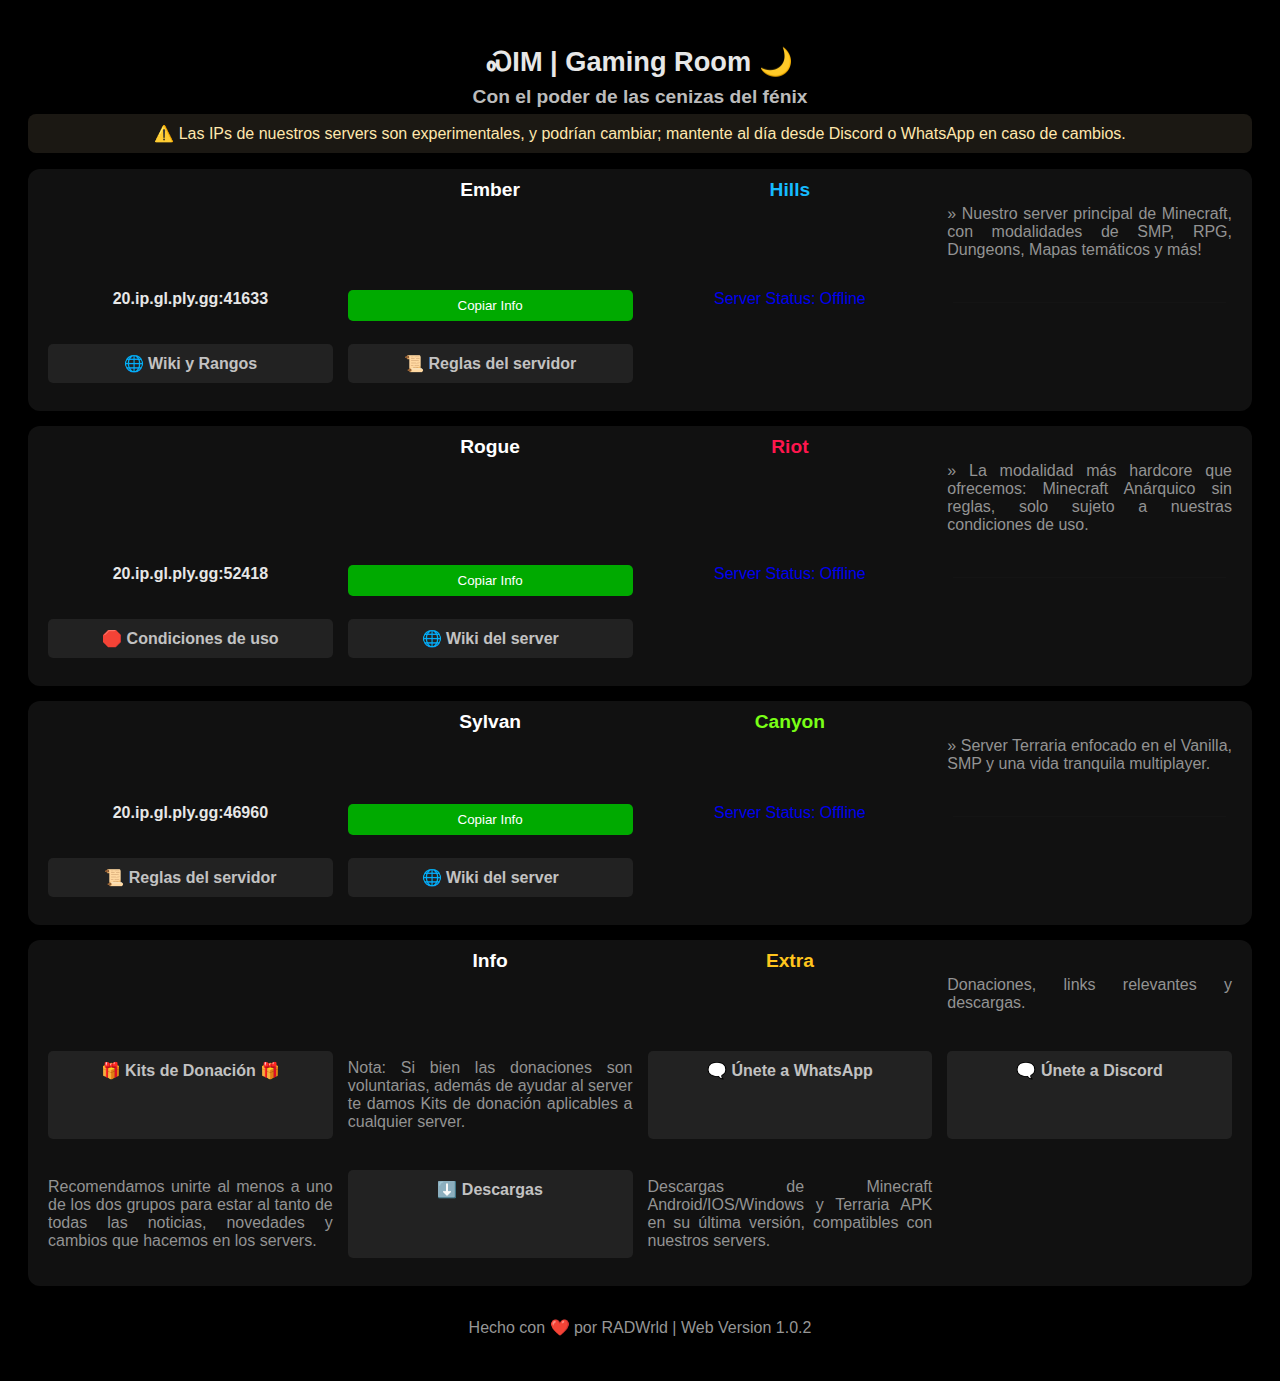
==== index.html @ 9f0320ff "Updated index and status.html" ====
<!DOCTYPE html>
<html lang="es">
<head>
    <meta charset="UTF-8">
    <meta name="viewport" content="width=device-width, initial-scale=1.0">
    <title>ᏍIM | Gaming Room 🌙</title>
    <link rel="stylesheet" href="styles.css"> 
    <meta property="og:image" content="https://i.imgur.com/74UQKi5.jpeg">
    <style>
        body {
            text-align: center; /* Center all text */
        }

        .rules-section {
            text-align: center; /* Center text within the section */
            gap: 15px;
        }

        .rules-heading a {
            color: inherit; /* Inherit the color from the parent h3 */
            text-decoration: none; /* Remove default link underline */
        }

        .players-online {
            color: #969696; /* Color for "Players Online" */
        }
  
        .warning-text {
        color: #FFE7AD;
        }

        .no-underline {
            text-decoration: none;
        }
    </style>
</head>
<body>
    <div class="container">
        <div class="server-title">
            <h1>ᏍIM | Gaming Room 🌙</h1>
            <h2>Con el poder de las cenizas del fénix</h2>
        </div>

        <p class="warning">⚠️ Las IPs de nuestros servers son experimentales, y podrían cambiar; mantente al día desde Discord o WhatsApp en caso de cambios.</p>

        <div class="rules-section">
            <div class="divider"; style="background-color: #111111;"></div>
            <h2 style="color: #FFF">Ember</h2>
            <h2 style="color: #16BBFF">Hills</h2>
            <p class="faq-content">» Nuestro server principal de Minecraft, con modalidades de SMP, RPG, Dungeons, Mapas temáticos y más!</p>
            <span id="serverIpEmberHills"><b>20.ip.gl.ply.gg:41633</b></span>
            <button id="copyButtonEmberHills" class="minecraft-button" onclick="copyToClipboard('serverIpEmberHills')">Copiar Info</button>
            <a href="status.html" id="serverStatusEmberHills" class="no-underline">Cargando...</a>
            <h3 class="rules-heading"><a href="wiki.html">🌐 Wiki y Rangos</a></h3>
            <h3 class="rules-heading"><a href="reglas.html#ember-hills-rules">📜 Reglas del servidor</a></h3>
        </div>

        <div class="rules-section">
            <div class="divider"; style="background-color: #111111;"></div>
            <h2 style="color: #FFF">Rogue</h2>
            <h2 style="color: #FF164D">Riot</h2>
            <p class="faq-content">» La modalidad más hardcore que ofrecemos: Minecraft Anárquico sin reglas, solo sujeto a nuestras condiciones de uso.</p>
            <span id="serverIpRogueRiot"><b>20.ip.gl.ply.gg:52418</b></span>
            <button id="copyButtonRogueRiot" class="minecraft-button" onclick="copyToClipboard('serverIpRogueRiot')">Copiar Info</button>
            <a href="status.html" id="serverStatusRogueRiot" class="no-underline">Loading...</a>
            <h3 class="rules-heading"><a href="reglas.html#rogue-riot-rules">🛑 Condiciones de uso</a></h3>
            <h3 class="rules-heading"><a href="wiki.html">🌐 Wiki del server</a></h3>
        </div>

        <div class="rules-section">
            <div class="divider"; style="background-color: #111111;"></div>
            <h2 style="color: #FFF">Sylvan</h2>
            <h2 style="color: #79FF16">Canyon</h2>
            <p class="faq-content">» Server Terraria enfocado en el Vanilla, SMP y una vida tranquila multiplayer.</p>
            <span id="serverIpSylvanCanyon"><b>20.ip.gl.ply.gg:46960</b></span>
            <button id="copyButtonSylvanCanyon" class="minecraft-button" onclick="copyToClipboard('serverIpSylvanCanyon')">Copiar Info</button>
            <a href="status.html" id="serverStatusSylvanCanyon" class="no-underline">Loading...</a>
            <h3 class="rules-heading"><a href="reglas.html#terraria-rules">📜 Reglas del servidor</a></h3>
            <h3 class="rules-heading"><a href="wiki.html">🌐 Wiki del server</a></h3>
        </div>

        <div class="rules-section">
            <div class="divider"; style="background-color: #111111;"></div>
            <h2 style="color: #FFF">Info</h2>
            <h2 style="color: #FFC51D">Extra</h2>
            <p class="faq-content">Donaciones, links relevantes y descargas.</p>
            <h3 class="rules-heading"><a href="donate.html">🎁 Kits de Donación 🎁</a></h3>
            <p class="faq-content">Nota: Si bien las donaciones son voluntarias, además de ayudar al server te damos Kits de donación aplicables a cualquier server.</p>
            <h3 class="rules-heading"><a href="https://chat.whatsapp.com/ECI7l6U7flEKKRvxKS8FcB">🗨️ Únete a WhatsApp</a></h3>
            <h3 class="rules-heading"><a href="https://discord.com/invite/dGVWGY8Vms">🗨️ Únete a Discord</a></h3>
            <p class="faq-content">Recomendamos unirte al menos a uno de los dos grupos para estar al tanto de todas las noticias, novedades y cambios que hacemos en los servers.</p>
            <h3 class="rules-heading"><a href="downloads.html">⬇️ Descargas</a></h3>
            <p class="faq-content">Descargas de Minecraft Android/IOS/Windows y Terraria APK en su última versión, compatibles con nuestros servers.</p>

        </div>

        <div class="footer">
            <p>Hecho con ❤️ por RADWrld | Web Version 1.0.2</p>
        </div>
    </div>

    <script>
        const servers = [
            { ip: '20.ip.gl.ply.gg', port: 41633, statusElementId: 'serverStatusEmberHills', buttonElementId: 'copyButtonEmberHills', serverIpId: 'serverIpEmberHills' },
            { ip: '20.ip.gl.ply.gg', port: 52418, statusElementId: 'serverStatusRogueRiot', buttonElementId: 'copyButtonRogueRiot', serverIpId: 'serverIpRogueRiot' },
            { ip: '20.ip.gl.ply.gg', port: 41633, statusElementId: 'serverStatusSylvanCanyon', buttonElementId: 'copyButtonSylvanCanyon', serverIpId: 'serverIpSylvanCanyon' },
        ];

        function updateServerStatus({ ip, port, statusElementId, buttonElementId, serverIpId }) {
            fetch(`https://api.mcsrvstat.us/2/${ip}:${port}`)
                .then(response => response.json())
                .then(data => {
                    const statusElement = document.getElementById(statusElementId);
                    const statusButton = document.getElementById(buttonElementId);
                    const serverIp = document.getElementById(serverIpId);
                    if (data.online) {
                        statusElement.innerHTML = `<span class="minecraft-text" style="color: #7BFF81;">Server Status: Online</span><br><span class="players-online">Players Online: ${data.players.online}/${data.players.max}</span>`;
                        statusButton.classList.remove('red');
                        statusButton.classList.add('green');
                    } else {
                        statusElement.innerHTML = `<span class="minecraft-text">Server Status: Offline</span>`;
                        statusButton.classList.remove('green');
                        statusButton.classList.add('red');
                    }
                    statusElement.insertAdjacentHTML('afterend', '<div class="divider"></div>');
                })
                .catch(error => {
                    console.error('Error fetching server status:', error);
                    const statusElement = document.getElementById(statusElementId);
                    statusElement.innerHTML = `<span class="minecraft-text">Server Status: Offline</span>`;
                    const statusButton = document.getElementById(buttonElementId);
                    statusButton.classList.remove('green');
                    statusButton.classList.add('red');
                    statusElement.insertAdjacentHTML('afterend', '<div class="divider"></div>');
                });
        }

        function copyToClipboard(elementId) {
            const copyText = document.getElementById(elementId).innerText;
            navigator.clipboard.writeText(copyText).then(() => {
                alert('Copied to clipboard: ' + copyText);
            });
        }

        servers.forEach(updateServerStatus);
    </script>
</body>
</html>
---- styles.css ----
body {
    background-color: #000;
    color: #E7E7E7;
    font-family: Arial, sans-serif;
    padding: 0;
}

.container {
    padding: 20px;
}

h1, h2 {
    text-align: center;
    font-size: 1.7em;
    }

h2 {
    color: #BBBBBB;
    font-size: 1.2em;
    margin: -10px 0;
}

/* Adjust width for warning */
.warning { 
    background-color: #1B1813; 
    color: #FFE7AD;
    border-radius: 8px;
    padding: 10px; 
    text-align: center;
}

.footer {
    margin-top: 2em;
    color: #FF9B9B9B;
    text-align: center;
}

.link {
    color: #A7C0FF;
    text-decoration: none;
}

.rules-section {
    background-color: #111;
    padding: 20px; 
    margin: 15px 0; 
    border-radius: 12px;
    display: grid;
    grid-template-columns: repeat(auto-fit, minmax(250px, 1fr)); /* Responsive columns */
    gap: 4px;
    }

.rules-heading { 
    background-color: #222;
    padding: 10px;
    border-radius: 5px;
    cursor: pointer;
    color: #C2C2C2;
    font-size: 1em;
}

.rules-section ul {
    list-style-type: none;
    padding-left: 6px; /* Reduced padding */
    grid-column: 1;
    margin: 0;
}

.rules-section li {
    position: relative;
    padding-left: 14px;
    color: #B9B9B9; 
}

.rules-section li:before {
    content: '»';
    position: absolute;
    left: 0;
    color: #B9B9B9;
}

/* Removed unused tags:
    - important
    - hidden
    - minecraft-button:hover
    - server-status-information
    - minecraft-text
    - faq-paragraph
    - server-info-container
*/

.minecraft-button {
    background-color: #00AA00;
    color: white;
    border: none;
    padding: 8px 12px;
    cursor: pointer;
    border-radius: 5px;
}

.server-title {
    display: flex;
    justify-content: center;
    align-items: center;
    text-align: center; 
    flex-direction: column;
}

.divider {
    height: 1px;
    background-color: #141414;
    margin: 12px 6px;
}

.faq-content { 
    color: #939393;
    text-align: justify; 
    align-items: center;
}

.grid-container {
  display: grid;
  grid-template-columns: repeat(2, 1fr);
  gap: 12px;
}

.rounded-image {
  border-radius: 10px;
  width: 100%;
  display: block;
  margin: 0 auto 4px auto;
}

.server-info-container .server-info div {
  font-family: monospace;
}

p {
    color: #969696;
}

h3 {
    margin: 8px 0;
}

li {
    color: #969696;
}

.rules-section li {
    margin: 5px 0;
}

code {
  background-color: #333;
  color: #DBDBDB;
  padding: 0.5px 4px;
  border-radius: 3px;
  font-family: monospace; 
}
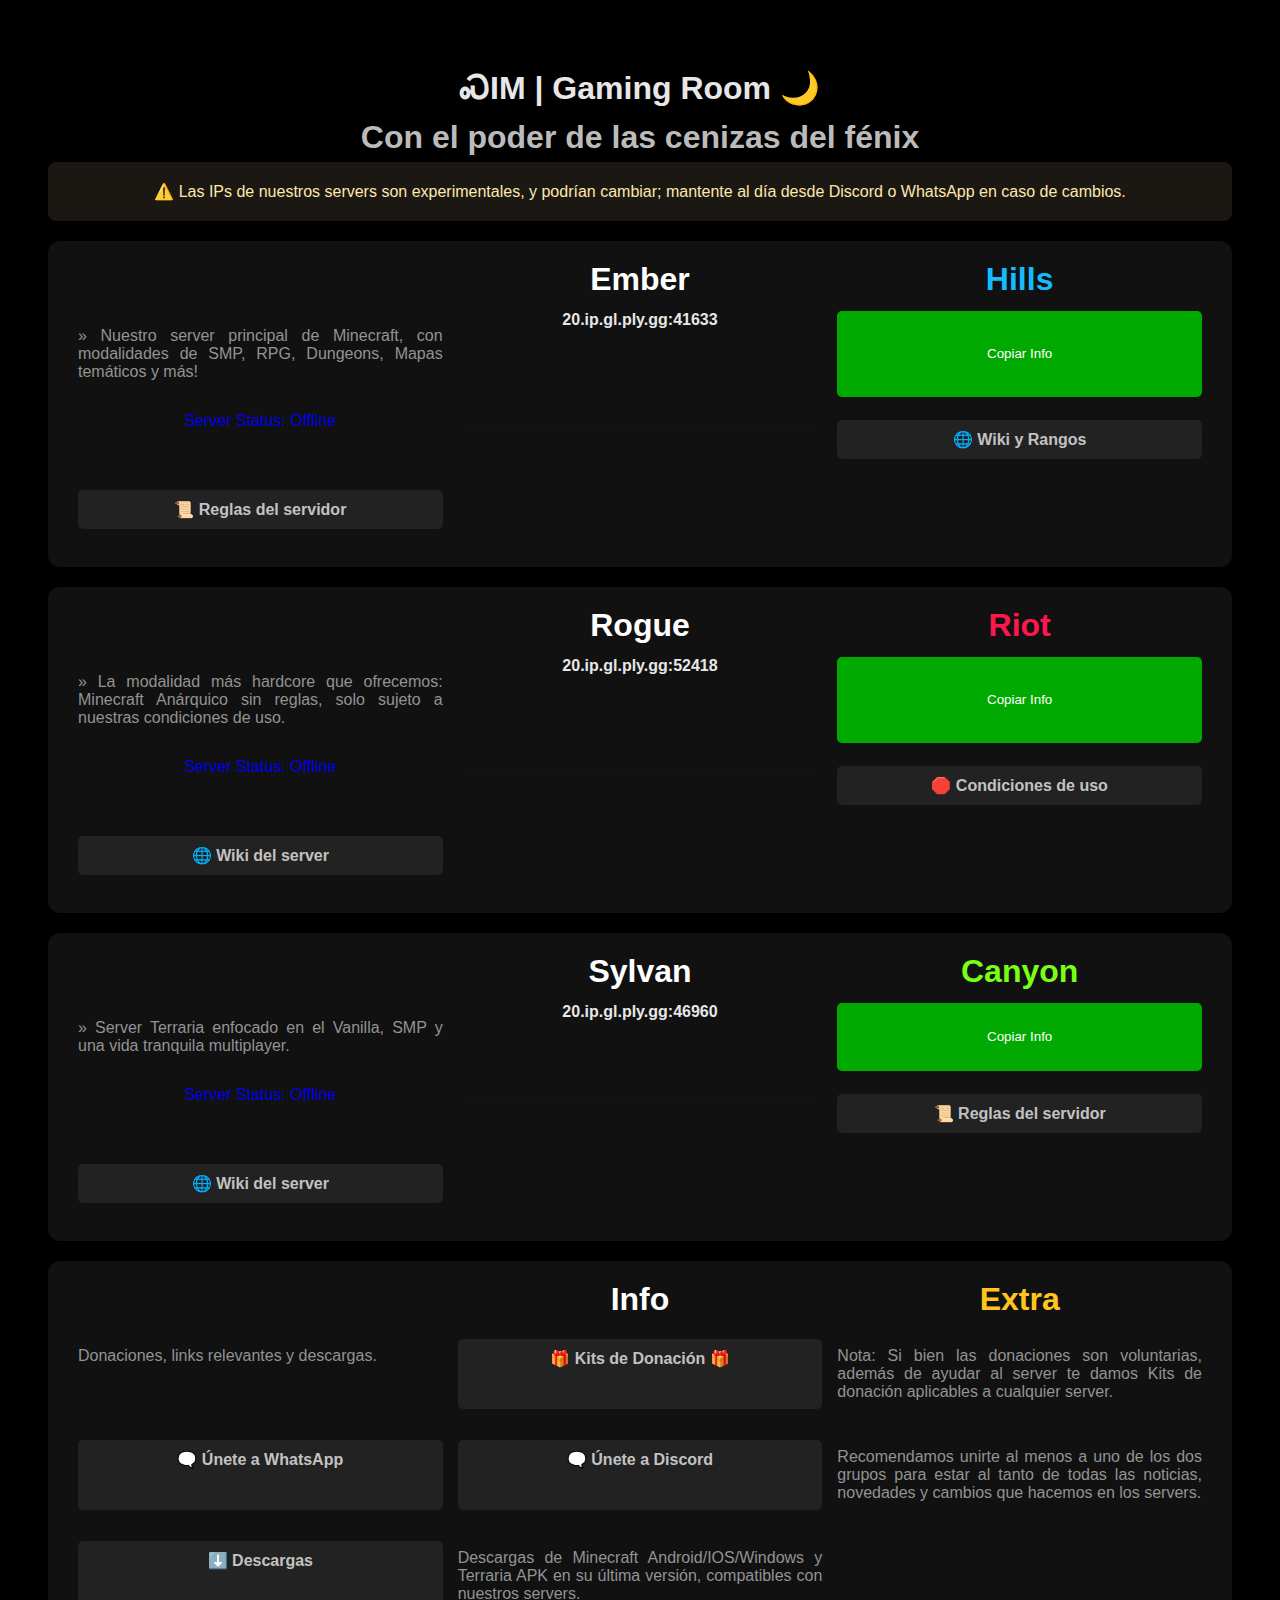
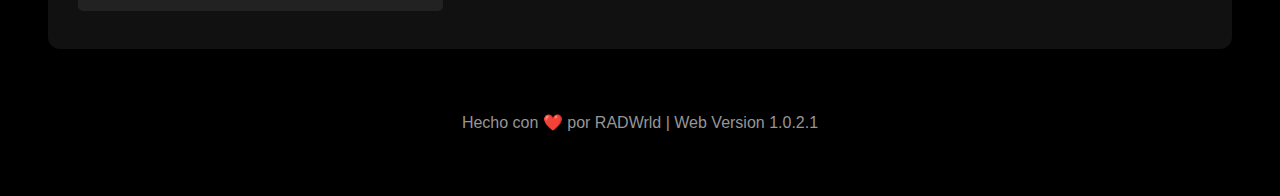
==== commit 1c105e4c: "WebApp layout updated and pages optimized" ====
--- a/index.html
+++ b/index.html
@@ -96,7 +96,7 @@
         </div>
 
         <div class="footer">
-            <p>Hecho con ❤️ por RADWrld | Web Version 1.0.2</p>
+            <p>Hecho con ❤️ por RADWrld | Web Version 1.0.2.1</p>
         </div>
     </div>
 
--- a/styles.css
+++ b/styles.css
@@ -12,7 +12,7 @@
 h1, h2 {
     text-align: center;
     font-size: 1.7em;
-    }
+}
 
 h2 {
     color: #BBBBBB;
@@ -20,7 +20,6 @@
     margin: -10px 0;
 }
 
-/* Adjust width for warning */
 .warning { 
     background-color: #1B1813; 
     color: #FFE7AD;
@@ -48,7 +47,7 @@
     display: grid;
     grid-template-columns: repeat(auto-fit, minmax(250px, 1fr)); /* Responsive columns */
     gap: 4px;
-    }
+}
 
 .rules-heading { 
     background-color: #222;
@@ -61,7 +60,7 @@
 
 .rules-section ul {
     list-style-type: none;
-    padding-left: 6px; /* Reduced padding */
+    padding-left: 6px;
     grid-column: 1;
     margin: 0;
 }
@@ -78,16 +77,6 @@
     left: 0;
     color: #B9B9B9;
 }
-
-/* Removed unused tags:
-    - important
-    - hidden
-    - minecraft-button:hover
-    - server-status-information
-    - minecraft-text
-    - faq-paragraph
-    - server-info-container
-*/
 
 .minecraft-button {
     background-color: #00AA00;
@@ -157,4 +146,30 @@
   padding: 0.5px 4px;
   border-radius: 3px;
   font-family: monospace; 
-}+}
+
+/* Add responsive styles for large displays */
+@media screen and (min-width: 768px) {
+    .container {
+        padding: 40px; /* Increase padding for larger screens */
+    }
+
+    h1, h2 {
+        font-size: 2em; /* Increase font size for larger screens */
+    }
+
+    .rules-section {
+        grid-template-columns: repeat(auto-fit, minmax(300px, 1fr)); /* Wider columns for larger screens */
+        padding: 30px; /* Increase padding */
+        margin: 20px 0;
+        gap: 10px;
+    }
+
+    .warning {
+        padding: 20px; /* Increase padding for warnings */
+    }
+
+    .footer {
+        margin-top: 4em; /* Increase margin for footer */
+    }
+}
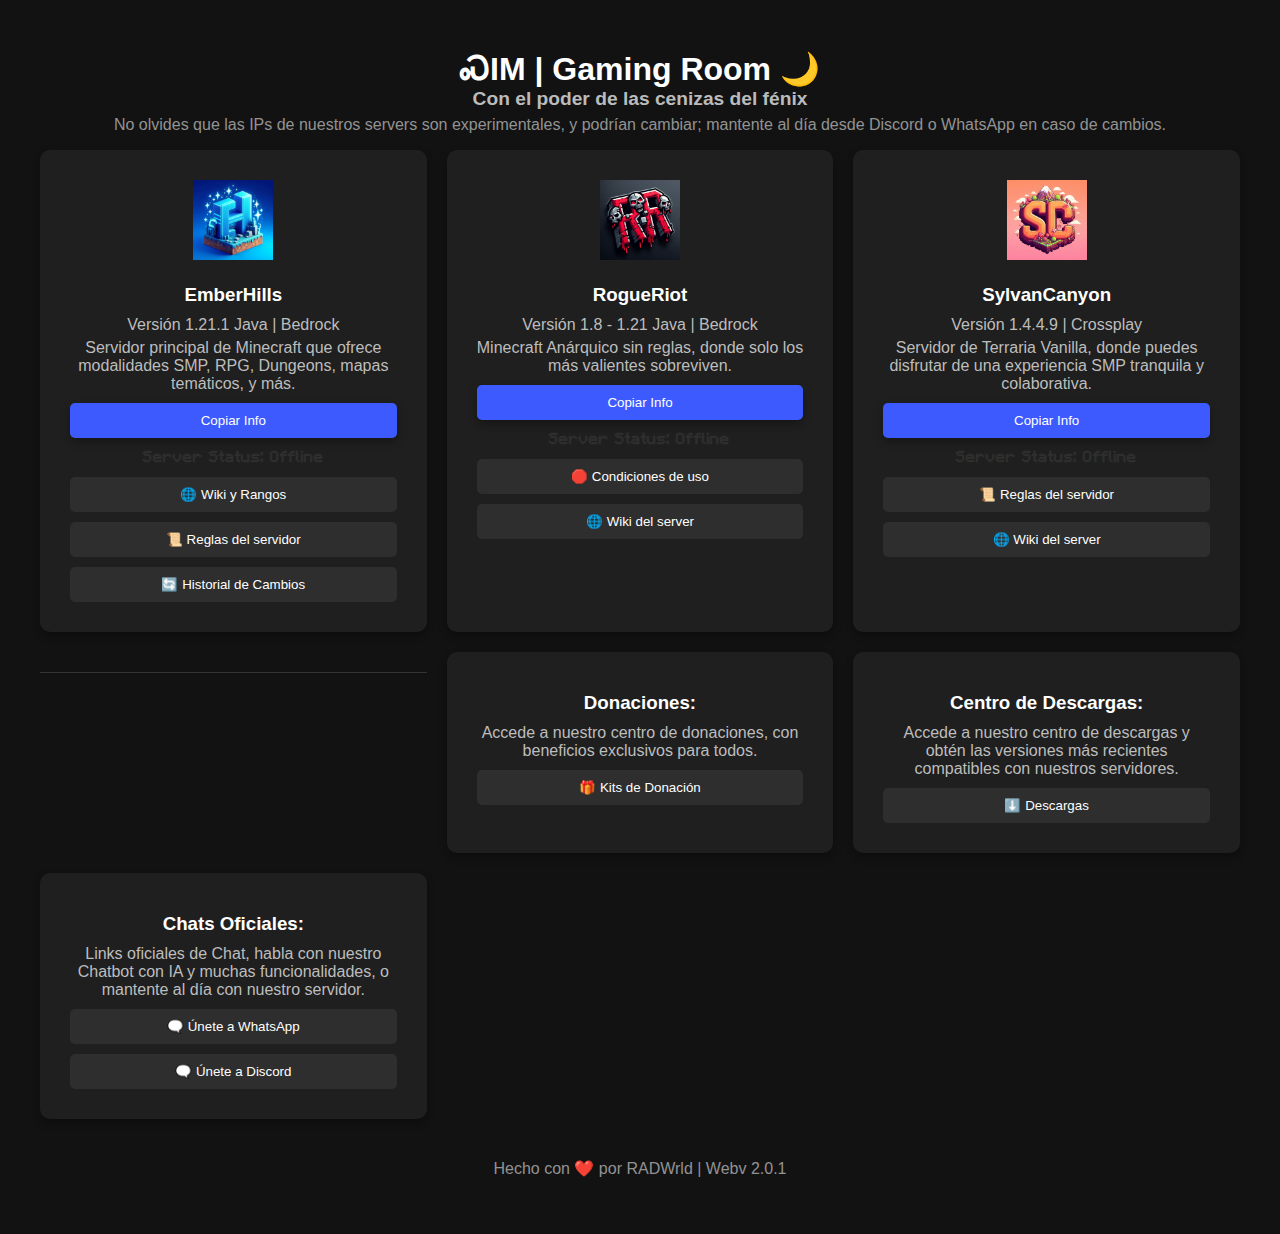
==== commit 4093eb4e: "Update Page style to new design (1)" ====
--- a/index.html
+++ b/index.html
@@ -1,149 +1,89 @@
-
 <!DOCTYPE html>
 <html lang="es">
 <head>
     <meta charset="UTF-8">
     <meta name="viewport" content="width=device-width, initial-scale=1.0">
     <title>ᏍIM | Gaming Room 🌙</title>
-    <link rel="stylesheet" href="styles.css"> 
+    <link rel="stylesheet" href="styles.css">
     <meta property="og:image" content="https://i.imgur.com/74UQKi5.jpeg">
-    <style>
-        body {
-            text-align: center; /* Center all text */
-        }
-
-        .rules-section {
-            text-align: center; /* Center text within the section */
-            gap: 15px;
-        }
-
-        .rules-heading a {
-            color: inherit; /* Inherit the color from the parent h3 */
-            text-decoration: none; /* Remove default link underline */
-        }
-
-        .players-online {
-            color: #969696; /* Color for "Players Online" */
-        }
-  
-        .warning-text {
-        color: #FFE7AD;
-        }
-
-        .no-underline {
-            text-decoration: none;
-        }
-    </style>
 </head>
 <body>
+    
     <div class="container">
         <div class="server-title">
             <h1>ᏍIM | Gaming Room 🌙</h1>
             <h2>Con el poder de las cenizas del fénix</h2>
+            <p class="faq-content">
+                No olvides que las IPs de nuestros servers son experimentales, y podrían cambiar; mantente al día desde Discord o WhatsApp en caso de cambios.
+            </p>
         </div>
 
-        <p class="warning">⚠️ Las IPs de nuestros servers son experimentales, y podrían cambiar; mantente al día desde Discord o WhatsApp en caso de cambios.</p>
+        <div class="download-grid">
+            <div class="download-item">
+                <img src="emberhills_icon.png" alt="EmberHills Icon" class="rounded-image">
+                <h3>EmberHills</h3>
+                <p class="server-version">Versión 1.21.1 Java | Bedrock</p>
+                <p>Servidor principal de Minecraft que ofrece modalidades SMP, RPG, Dungeons, mapas temáticos, y más.</p>
+                <button id="copyButtonEmberHills" class="download-btn copy-btn">Copiar Info</button>
+                <p id="serverIpEmberHills" class="faq-content" style="display: none;">20.ip.gl.ply.gg:41633</p>
+                <a href="status.html" class="status-link" id="serverStatusEmberHills">Server Status: Offline</a>
+                <button class="history-btn base-btn"><a href="wiki.html">🌐 Wiki y Rangos</a></button>
+                <button class="history-btn base-btn"><a href="reglas.html#ember-hills-rules">📜 Reglas del servidor</a></button>
+                <button class="history-btn base-btn"><a href="history_emberhills.html">🔄 Historial de Cambios</a></button>
+            </div>
 
-        <div class="rules-section">
-            <div class="divider"; style="background-color: #111111;"></div>
-            <h2 style="color: #FFF">Ember</h2>
-            <h2 style="color: #16BBFF">Hills</h2>
-            <p class="faq-content">» Nuestro server principal de Minecraft, con modalidades de SMP, RPG, Dungeons, Mapas temáticos y más!</p>
-            <span id="serverIpEmberHills"><b>20.ip.gl.ply.gg:41633</b></span>
-            <button id="copyButtonEmberHills" class="minecraft-button" onclick="copyToClipboard('serverIpEmberHills')">Copiar Info</button>
-            <a href="status.html" id="serverStatusEmberHills" class="no-underline">Cargando...</a>
-            <h3 class="rules-heading"><a href="wiki.html">🌐 Wiki y Rangos</a></h3>
-            <h3 class="rules-heading"><a href="reglas.html#ember-hills-rules">📜 Reglas del servidor</a></h3>
-        </div>
+            <div class="download-item">
+                <img src="rogueriot_icon.png" alt="RogueRiot Icon" class="rounded-image">
+                <h3>RogueRiot</h3>
+                <p class="server-version">Versión 1.8 - 1.21 Java | Bedrock</p>
+                <p>Minecraft Anárquico sin reglas, donde solo los más valientes sobreviven.</p>
+                <button id="copyButtonRogueRiot" class="download-btn copy-btn">Copiar Info</button>
+                <p id="serverIpRogueRiot" class="faq-content" style="display: none;">22.ip.gl.ply.gg:11525</p>
+                <a href="status.html" class="status-link" id="serverStatusRogueRiot">Server Status: Offline</a>
+                <button class="history-btn base-btn"><a href="reglas.html#rogue-riot-rules">🛑 Condiciones de uso</a></button>
+                <button class="history-btn base-btn"><a href="wiki.html">🌐 Wiki del server</a></button>
+            </div>
 
-        <div class="rules-section">
-            <div class="divider"; style="background-color: #111111;"></div>
-            <h2 style="color: #FFF">Rogue</h2>
-            <h2 style="color: #FF164D">Riot</h2>
-            <p class="faq-content">» La modalidad más hardcore que ofrecemos: Minecraft Anárquico sin reglas, solo sujeto a nuestras condiciones de uso.</p>
-            <span id="serverIpRogueRiot"><b>20.ip.gl.ply.gg:52418</b></span>
-            <button id="copyButtonRogueRiot" class="minecraft-button" onclick="copyToClipboard('serverIpRogueRiot')">Copiar Info</button>
-            <a href="status.html" id="serverStatusRogueRiot" class="no-underline">Loading...</a>
-            <h3 class="rules-heading"><a href="reglas.html#rogue-riot-rules">🛑 Condiciones de uso</a></h3>
-            <h3 class="rules-heading"><a href="wiki.html">🌐 Wiki del server</a></h3>
-        </div>
+            <div class="download-item">
+                <img src="sylvancanyon_icon.png" alt="SylvanCanyon Icon" class="rounded-image">
+                <h3>SylvanCanyon</h3>
+                <p class="server-version">Versión 1.4.4.9 | Crossplay </p>
+                <p>Servidor de Terraria Vanilla, donde puedes disfrutar de una experiencia SMP tranquila y colaborativa.</p>
+                <button id="copyButtonSylvanCanyon" class="download-btn copy-btn">Copiar Info</button>
+                <p id="serverIpSylvanCanyon" class="faq-content" style="display: none;">20.ip.gl.ply.gg:41633</p>
+                <a href="status.html" class="status-link" id="serverStatusSylvanCanyon">Server Status: Offline</a>
+                <button class="history-btn base-btn"><a href="reglas.html#terraria-rules">📜 Reglas del servidor</a></button>
+                <button class="history-btn base-btn"><a href="wiki.html">🌐 Wiki del server</a></button>
+            </div>
+            
+            <div class="divider"></div>
 
-        <div class="rules-section">
-            <div class="divider"; style="background-color: #111111;"></div>
-            <h2 style="color: #FFF">Sylvan</h2>
-            <h2 style="color: #79FF16">Canyon</h2>
-            <p class="faq-content">» Server Terraria enfocado en el Vanilla, SMP y una vida tranquila multiplayer.</p>
-            <span id="serverIpSylvanCanyon"><b>20.ip.gl.ply.gg:46960</b></span>
-            <button id="copyButtonSylvanCanyon" class="minecraft-button" onclick="copyToClipboard('serverIpSylvanCanyon')">Copiar Info</button>
-            <a href="status.html" id="serverStatusSylvanCanyon" class="no-underline">Loading...</a>
-            <h3 class="rules-heading"><a href="reglas.html#terraria-rules">📜 Reglas del servidor</a></h3>
-            <h3 class="rules-heading"><a href="wiki.html">🌐 Wiki del server</a></h3>
-        </div>
+            <div class="download-item">
+                <h3>Donaciones:</h3>
+                <p>Accede a nuestro centro de donaciones, con beneficios exclusivos para todos.</p>
+                <button class="history-btn base-btn"><a href="donate.html">🎁 Kits de Donación</a></button>
+            </div>
+            
+            <div class="download-item">
+                <h3>Centro de Descargas:</h3>
+                <p>Accede a nuestro centro de descargas y obtén las versiones más recientes compatibles con nuestros servidores.</p>
+                <button class="history-btn base-btn"><a href="downloads.html">⬇️ Descargas</a></button>
+            </div>
 
-        <div class="rules-section">
-            <div class="divider"; style="background-color: #111111;"></div>
-            <h2 style="color: #FFF">Info</h2>
-            <h2 style="color: #FFC51D">Extra</h2>
-            <p class="faq-content">Donaciones, links relevantes y descargas.</p>
-            <h3 class="rules-heading"><a href="donate.html">🎁 Kits de Donación 🎁</a></h3>
-            <p class="faq-content">Nota: Si bien las donaciones son voluntarias, además de ayudar al server te damos Kits de donación aplicables a cualquier server.</p>
-            <h3 class="rules-heading"><a href="https://chat.whatsapp.com/ECI7l6U7flEKKRvxKS8FcB">🗨️ Únete a WhatsApp</a></h3>
-            <h3 class="rules-heading"><a href="https://discord.com/invite/dGVWGY8Vms">🗨️ Únete a Discord</a></h3>
-            <p class="faq-content">Recomendamos unirte al menos a uno de los dos grupos para estar al tanto de todas las noticias, novedades y cambios que hacemos en los servers.</p>
-            <h3 class="rules-heading"><a href="downloads.html">⬇️ Descargas</a></h3>
-            <p class="faq-content">Descargas de Minecraft Android/IOS/Windows y Terraria APK en su última versión, compatibles con nuestros servers.</p>
-
+            <div class="download-item">            
+                <h3>Chats Oficiales:</h3>
+                <p>Links oficiales de Chat, habla con nuestro Chatbot con IA y muchas funcionalidades, o mantente al día con nuestro servidor.</p>
+                <button class="history-btn base-btn"><a href="https://chat.whatsapp.com/ECI7l6U7flEKKRvxKS8FcB">🗨️ Únete a WhatsApp</a></button>
+                <button class="history-btn base-btn"><a href="https://discord.com/invite/dGVWGY8Vms">🗨️ Únete a Discord</a></button>
+            </div>
         </div>
 
         <div class="footer">
-            <p>Hecho con ❤️ por RADWrld | Web Version 1.0.2.1</p>
+            <p>Hecho con ❤️ por RADWrld | Webv 2.0.1</p>
         </div>
     </div>
 
-    <script>
-        const servers = [
-            { ip: '20.ip.gl.ply.gg', port: 41633, statusElementId: 'serverStatusEmberHills', buttonElementId: 'copyButtonEmberHills', serverIpId: 'serverIpEmberHills' },
-            { ip: '20.ip.gl.ply.gg', port: 52418, statusElementId: 'serverStatusRogueRiot', buttonElementId: 'copyButtonRogueRiot', serverIpId: 'serverIpRogueRiot' },
-            { ip: '20.ip.gl.ply.gg', port: 41633, statusElementId: 'serverStatusSylvanCanyon', buttonElementId: 'copyButtonSylvanCanyon', serverIpId: 'serverIpSylvanCanyon' },
-        ];
-
-        function updateServerStatus({ ip, port, statusElementId, buttonElementId, serverIpId }) {
-            fetch(`https://api.mcsrvstat.us/2/${ip}:${port}`)
-                .then(response => response.json())
-                .then(data => {
-                    const statusElement = document.getElementById(statusElementId);
-                    const statusButton = document.getElementById(buttonElementId);
-                    const serverIp = document.getElementById(serverIpId);
-                    if (data.online) {
-                        statusElement.innerHTML = `<span class="minecraft-text" style="color: #7BFF81;">Server Status: Online</span><br><span class="players-online">Players Online: ${data.players.online}/${data.players.max}</span>`;
-                        statusButton.classList.remove('red');
-                        statusButton.classList.add('green');
-                    } else {
-                        statusElement.innerHTML = `<span class="minecraft-text">Server Status: Offline</span>`;
-                        statusButton.classList.remove('green');
-                        statusButton.classList.add('red');
-                    }
-                    statusElement.insertAdjacentHTML('afterend', '<div class="divider"></div>');
-                })
-                .catch(error => {
-                    console.error('Error fetching server status:', error);
-                    const statusElement = document.getElementById(statusElementId);
-                    statusElement.innerHTML = `<span class="minecraft-text">Server Status: Offline</span>`;
-                    const statusButton = document.getElementById(buttonElementId);
-                    statusButton.classList.remove('green');
-                    statusButton.classList.add('red');
-                    statusElement.insertAdjacentHTML('afterend', '<div class="divider"></div>');
-                });
-        }
-
-        function copyToClipboard(elementId) {
-            const copyText = document.getElementById(elementId).innerText;
-            navigator.clipboard.writeText(copyText).then(() => {
-                alert('Copied to clipboard: ' + copyText);
-            });
-        }
-
-        servers.forEach(updateServerStatus);
-    </script>
+<script src="status.js"></script> 
+  
 </body>
-</html>+</html>
--- a/styles.css
+++ b/styles.css
@@ -1,25 +1,146 @@
+/* Body Styles */
 body {
-    background-color: #000;
-    color: #E7E7E7;
     font-family: Arial, sans-serif;
+    background-color: #121212;
+    color: #FFFFFF;
+    margin: 0;
+    text-align: justify;
     padding: 0;
 }
 
+@font-face {
+    font-family: 'Minecraft';
+    src: url('./minecraft-font.otf') format('opentype');
+    font-weight: normal;
+    font-style: normal;
+}
+
+.minecraft-text {
+    font-family: 'Minecraft', sans-serif; /* Fallback to sans-serif if the font fails to load */
+}
+
+a {
+    color: inherit; /* Remove blue color from links */
+    text-decoration: none; /* Remove underline from links */
+}
+
+/* General Container (.container) */
 .container {
+    max-width: 1200px;
+    margin: 0 auto;
     padding: 20px;
 }
 
-h1, h2 {
-    text-align: center;
+@media screen and (min-width: 768px) {
+    .container {
+        padding: 40px; /* Increase padding for larger screens */
+    }
+}
+
+/* Server Title (.server-title) */
+.server-title {
+    display: flex;
+    justify-content: center;
+    align-items: center;
+    text-align: center;
+    flex-direction: column;
+}
+
+.server-title h1, .server-title h2 {
+    text-align: center;
+    margin: 10px 0;
     font-size: 1.7em;
 }
 
-h2 {
+@media screen and (min-width: 768px) {
+    .server-title h1, .server-title h2 {
+        font-size: 2em; /* Increase font size for larger screens */
+    }
+}
+
+.server-title h2 {
     color: #BBBBBB;
     font-size: 1.2em;
     margin: -10px 0;
 }
 
+/* Introduction Section (.introduction) */
+.introduction p {
+    color: #939393;
+    text-align: center;
+    margin: 20px 0;
+}
+
+/* Divider (.divider) */
+.divider {
+    height: 1px;
+    background-color: #333;
+    margin: 20px 0;
+}
+
+/* Rules Section (.rules-section) */
+.rules-section {
+    background-color: #1F1F1F;
+    padding: 30px;
+    margin: 15px 0;
+    border-radius: 12px;
+    display: grid;
+    grid-template-columns: repeat(auto-fit, minmax(250px, 1fr));
+
+    
+}
+
+@media screen and (min-width: 768px) {
+    .rules-section {
+        grid-template-columns: repeat(auto-fit, minmax(300px, 1fr));
+        padding: 30px; /* Increase padding */
+        margin: 20px 0;
+        gap: 10px;
+    }
+}
+
+.rules-heading { 
+    background-color: #323232;
+    padding: 10px;
+    border-radius: 5px;
+    cursor: pointer;
+    color: #C2C2C2;
+    font-size: 1em;
+    margin-bottom: 15px; /* Add bottom padding */
+}
+
+/* Server Sections (.server-section) */
+h3 {
+    margin: 8px 0;
+}
+
+/* Lists (Unordered and Ordered) */
+ul, ol {
+    padding-left: 6px;
+    margin: 0;
+}
+
+li {
+    color: #969696;
+}
+
+.rules-section li {
+    margin: 5px 0;
+}
+
+/* Links (.link) */
+.link {
+    color: #A7C0FF;
+    text-decoration: none;
+}
+
+/* Specific Rank Sections (.rank-section) */
+.rank-section .price {
+    color: #AFFFAD;
+    font-weight: bold;
+}
+
+/* Warning Box (.warning) */
 .warning { 
     background-color: #1B1813; 
     color: #FFE7AD;
@@ -28,148 +149,178 @@
     text-align: center;
 }
 
-.footer {
-    margin-top: 2em;
-    color: #FF9B9B9B;
-    text-align: center;
-}
-
-.link {
-    color: #A7C0FF;
-    text-decoration: none;
-}
-
-.rules-section {
-    background-color: #111;
-    padding: 20px; 
-    margin: 15px 0; 
-    border-radius: 12px;
-    display: grid;
-    grid-template-columns: repeat(auto-fit, minmax(250px, 1fr)); /* Responsive columns */
-    gap: 4px;
-}
-
-.rules-heading { 
-    background-color: #222;
-    padding: 10px;
-    border-radius: 5px;
-    cursor: pointer;
-    color: #C2C2C2;
-    font-size: 1em;
-}
-
-.rules-section ul {
-    list-style-type: none;
-    padding-left: 6px;
-    grid-column: 1;
-    margin: 0;
-}
-
-.rules-section li {
-    position: relative;
-    padding-left: 14px;
-    color: #B9B9B9; 
-}
-
-.rules-section li:before {
-    content: '»';
-    position: absolute;
-    left: 0;
-    color: #B9B9B9;
-}
-
-.minecraft-button {
-    background-color: #00AA00;
-    color: white;
-    border: none;
-    padding: 8px 12px;
-    cursor: pointer;
-    border-radius: 5px;
-}
-
-.server-title {
-    display: flex;
-    justify-content: center;
-    align-items: center;
-    text-align: center; 
-    flex-direction: column;
-}
-
-.divider {
-    height: 1px;
-    background-color: #141414;
-    margin: 12px 6px;
-}
-
-.faq-content { 
-    color: #939393;
-    text-align: justify; 
-    align-items: center;
-}
-
-.grid-container {
-  display: grid;
-  grid-template-columns: repeat(2, 1fr);
-  gap: 12px;
-}
-
-.rounded-image {
-  border-radius: 10px;
-  width: 100%;
-  display: block;
-  margin: 0 auto 4px auto;
-}
-
-.server-info-container .server-info div {
-  font-family: monospace;
-}
-
-p {
-    color: #969696;
-}
-
-h3 {
-    margin: 8px 0;
-}
-
-li {
-    color: #969696;
-}
-
-.rules-section li {
-    margin: 5px 0;
-}
-
-code {
-  background-color: #333;
-  color: #DBDBDB;
-  padding: 0.5px 4px;
-  border-radius: 3px;
-  font-family: monospace; 
-}
-
-/* Add responsive styles for large displays */
 @media screen and (min-width: 768px) {
-    .container {
-        padding: 40px; /* Increase padding for larger screens */
-    }
-
-    h1, h2 {
-        font-size: 2em; /* Increase font size for larger screens */
-    }
-
-    .rules-section {
-        grid-template-columns: repeat(auto-fit, minmax(300px, 1fr)); /* Wider columns for larger screens */
-        padding: 30px; /* Increase padding */
-        margin: 20px 0;
-        gap: 10px;
-    }
-
     .warning {
         padding: 20px; /* Increase padding for warnings */
     }
-
-    .footer {
-        margin-top: 4em; /* Increase margin for footer */
-    }
-}
+}
+
+/* Download Grid (.download-grid) */
+.download-grid {
+    display: grid;
+    grid-template-columns: repeat(auto-fill, minmax(300px, 1fr));
+    gap: 20px;
+}
+
+@media (min-width: 1024px) {
+    .download-grid {
+        grid-template-columns: repeat(3, 1fr);
+    }
+}
+
+/* Download Item (.download-item) */
+.download-item {
+    background-color: #1F1F1F;
+    padding: 20px;
+    border-radius: 10px;
+    text-align: center;
+    box-shadow: 0 4px 8px rgba(0, 0, 0, 0.3);
+}
+
+@media (min-width: 768px) {
+    .download-item {
+        padding: 30px;
+    }
+}
+
+.download-item img {
+    width: 80px;
+    height: 80px;
+    margin-bottom: 10px;
+}
+
+.download-item h3 {
+    margin: 10px 0;
+}
+
+.download-item p {
+    margin: 5px 0;
+    color: #BDBDBD;
+    text-align: center; /* Center version text */
+}
+
+/* Download Button (.download-btn) and History Button (.history-btn) */
+.download-btn {
+    display: block;
+    width: 100%;
+    padding: 10px;
+    margin-top: 10px;
+    margin-bottom: 10px;
+    border: none;
+    border-radius: 5px;
+    background-color: #3D5AFE; /* Updated color */
+    color: #fff;
+    cursor: pointer;
+    transition: background-color 0.3s ease, box-shadow 0.3s ease;
+    box-shadow: 0 4px 8px rgba(0, 0, 0, 0.3); /* Add shadow for 3D effect */
+}
+
+.download-btn:hover {
+    background-color: #2A43B7; /* Darker shade for hover effect */
+    box-shadow: 0 6px 12px rgba(0, 0, 0, 0.3); /* Increase shadow on hover */
+}
+
+.history-btn {
+    display: block;
+    width: 100%;
+    padding: 10px;
+    margin-top: 10px;
+    border: none;
+    border-radius: 5px;
+    background-color: #2E2E2E;
+    color: #fff;
+    cursor: pointer;
+    transition: background-color 0.3s ease;
+}
+
+
+.download-btn a, .history-btn a {
+    color: #fff; /* Keep button text white */
+    text-decoration: none; /* Remove underlines from links */
+}
+
+/* Status Link (.status-link) */
+.status-link {
+    color: #2E2E2E; /* Same color as buttons */
+    text-decoration: none; /* Remove underlines from links */
+}
+
+.status-link:hover {
+    text-decoration: none; /* Ensure no underline on hover */
+}
+
+/* Footer (.footer) */
+.footer {
+    margin-top: 40px;
+    color: #929292;
+    text-align: center;
+}
+
+.footer p {
+    text-align: center;
+}
+
+.footer a {
+    color: #3D5AFE;
+    text-decoration: none;
+}
+
+.footer a:hover {
+    text-decoration: underline;
+}
+
+/* Inline Styles (e.g., span) */
+span {
+    font-weight: bold; /* Ensure boldness where needed */
+    /* Add specific inline font color or other styles as necessary */
+}
+
+/* Additional styling for elements like <code> or other inline elements */
+code {
+    background-color: #333;
+    color: #DBDBDB;
+    padding: 0.5px 4px;
+    border-radius: 3px;
+    font-family: monospace; 
+}
+
+/* Grid Container (.grid-container) */
+.grid-container {
+    display: grid;
+    grid-template-columns: repeat(2, 1fr);
+    gap: 12px;
+}
+
+/* Grid Item (.grid-item) */
+.grid-item img {
+    width: 100%;
+    height: auto;
+    object-fit: cover;
+    border-radius: 10px;
+}
+
+.grid-item-large {
+    grid-column: span 2;
+    display: flex;
+    flex-direction: column;
+    align-items: center;
+}
+
+.grid-item-large img {
+    width: 100%;
+    height: auto;
+    object-fit: cover;
+    border-radius: 10px;
+    aspect-ratio: 64/35; /* Preserve the original aspect ratio */
+}
+
+/* Center grid item subtitles */
+.grid-item h3 {
+    text-align: center;
+}
+
+.faq-content {
+    color: #939393;
+    text-align: justify;
+    align-items: center;
+}
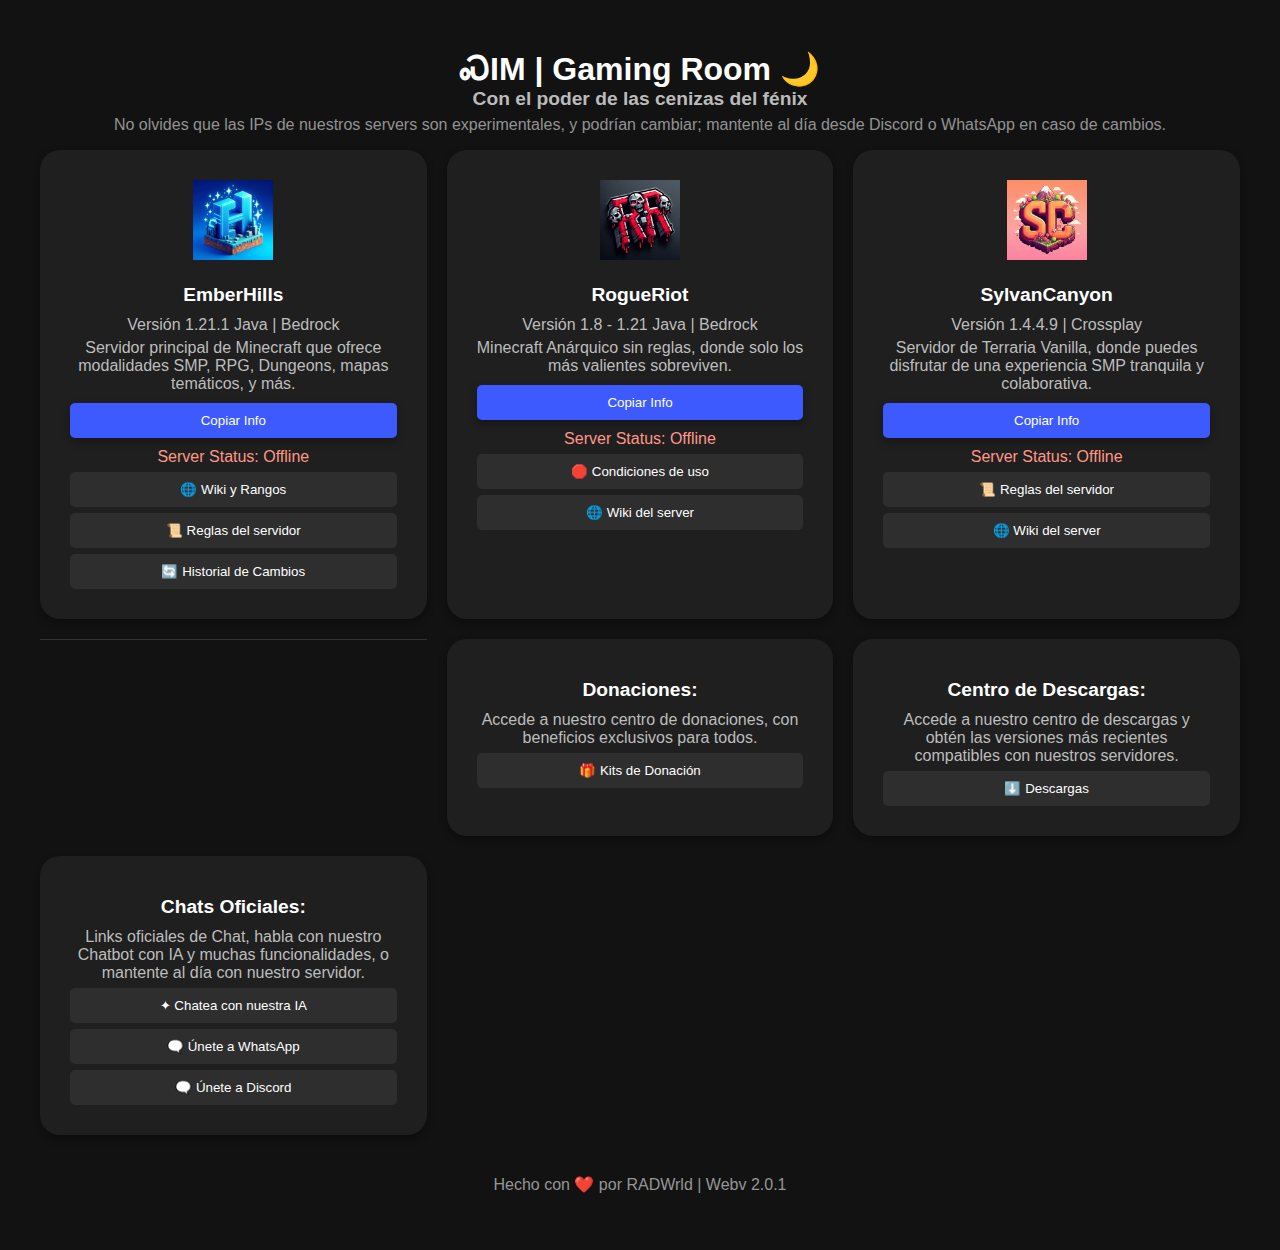
==== commit 3d2d9b0d: "Updated pages to better handle css styles" ====
--- a/index.html
+++ b/index.html
@@ -8,7 +8,6 @@
     <meta property="og:image" content="https://i.imgur.com/74UQKi5.jpeg">
 </head>
 <body>
-    
     <div class="container">
         <div class="server-title">
             <h1>ᏍIM | Gaming Room 🌙</h1>
@@ -19,6 +18,7 @@
         </div>
 
         <div class="download-grid">
+            <!-- EmberHills -->
             <div class="download-item">
                 <img src="emberhills_icon.png" alt="EmberHills Icon" class="rounded-image">
                 <h3>EmberHills</h3>
@@ -32,6 +32,7 @@
                 <button class="history-btn base-btn"><a href="history_emberhills.html">🔄 Historial de Cambios</a></button>
             </div>
 
+            <!-- RogueRiot -->
             <div class="download-item">
                 <img src="rogueriot_icon.png" alt="RogueRiot Icon" class="rounded-image">
                 <h3>RogueRiot</h3>
@@ -44,6 +45,7 @@
                 <button class="history-btn base-btn"><a href="wiki.html">🌐 Wiki del server</a></button>
             </div>
 
+            <!-- SylvanCanyon -->
             <div class="download-item">
                 <img src="sylvancanyon_icon.png" alt="SylvanCanyon Icon" class="rounded-image">
                 <h3>SylvanCanyon</h3>
@@ -55,7 +57,8 @@
                 <button class="history-btn base-btn"><a href="reglas.html#terraria-rules">📜 Reglas del servidor</a></button>
                 <button class="history-btn base-btn"><a href="wiki.html">🌐 Wiki del server</a></button>
             </div>
-            
+
+            <!-- Other Sections -->
             <div class="divider"></div>
 
             <div class="download-item">
@@ -63,16 +66,17 @@
                 <p>Accede a nuestro centro de donaciones, con beneficios exclusivos para todos.</p>
                 <button class="history-btn base-btn"><a href="donate.html">🎁 Kits de Donación</a></button>
             </div>
-            
+
             <div class="download-item">
                 <h3>Centro de Descargas:</h3>
                 <p>Accede a nuestro centro de descargas y obtén las versiones más recientes compatibles con nuestros servidores.</p>
                 <button class="history-btn base-btn"><a href="downloads.html">⬇️ Descargas</a></button>
             </div>
 
-            <div class="download-item">            
+            <div class="download-item">
                 <h3>Chats Oficiales:</h3>
                 <p>Links oficiales de Chat, habla con nuestro Chatbot con IA y muchas funcionalidades, o mantente al día con nuestro servidor.</p>
+                <button class="history-btn base-btn"><a href="https://wa.me/5213421037201">✦ Chatea con nuestra IA</a></button>
                 <button class="history-btn base-btn"><a href="https://chat.whatsapp.com/ECI7l6U7flEKKRvxKS8FcB">🗨️ Únete a WhatsApp</a></button>
                 <button class="history-btn base-btn"><a href="https://discord.com/invite/dGVWGY8Vms">🗨️ Únete a Discord</a></button>
             </div>
@@ -83,7 +87,6 @@
         </div>
     </div>
 
-<script src="status.js"></script> 
-  
+    <script src="status.js"></script> 
 </body>
 </html>
--- a/styles.css
+++ b/styles.css
@@ -37,6 +37,22 @@
     }
 }
 
+/* General Heading Styles */
+h1 {
+    font-size: 2em;
+    margin: 10px 0;
+}
+
+h2 {
+    font-size: 1.5em;
+    margin: 8px 0;
+}
+
+h3 {
+    font-size: 1.2em;
+    margin: 8px 0;
+}
+
 /* Server Title (.server-title) */
 .server-title {
     display: flex;
@@ -64,6 +80,10 @@
     margin: -10px 0;
 }
 
+p {
+    color: #969696;
+}
+
 /* Introduction Section (.introduction) */
 .introduction p {
     color: #939393;
@@ -75,19 +95,18 @@
 .divider {
     height: 1px;
     background-color: #333;
-    margin: 20px 0;
+    margin-top: 10px 0;
+    margin-bottom: 10px 0;
 }
 
 /* Rules Section (.rules-section) */
 .rules-section {
     background-color: #1F1F1F;
     padding: 30px;
-    margin: 15px 0;
-    border-radius: 12px;
+    margin: 10px 0;
+    border-radius: 15px;
     display: grid;
     grid-template-columns: repeat(auto-fit, minmax(250px, 1fr));
-
-    
 }
 
 @media screen and (min-width: 768px) {
@@ -102,22 +121,22 @@
 .rules-heading { 
     background-color: #323232;
     padding: 10px;
-    border-radius: 5px;
-    cursor: pointer;
+    border-radius: 8px;
     color: #C2C2C2;
     font-size: 1em;
-    margin-bottom: 15px; /* Add bottom padding */
+    margin-bottom: 8px; /* Add bottom padding */
 }
 
 /* Server Sections (.server-section) */
-h3 {
-    margin: 8px 0;
+.server-section {
+    margin: 0px 0;
+    padding: 15px;
 }
 
 /* Lists (Unordered and Ordered) */
 ul, ol {
     padding-left: 6px;
-    margin: 0;
+    margin-bottom: -5px;
 }
 
 li {
@@ -145,7 +164,7 @@
     background-color: #1B1813; 
     color: #FFE7AD;
     border-radius: 8px;
-    padding: 10px; 
+    padding: 15px; 
     text-align: center;
 }
 
@@ -172,7 +191,7 @@
 .download-item {
     background-color: #1F1F1F;
     padding: 20px;
-    border-radius: 10px;
+    border-radius: 20px;
     text-align: center;
     box-shadow: 0 4px 8px rgba(0, 0, 0, 0.3);
 }
@@ -198,6 +217,7 @@
     color: #BDBDBD;
     text-align: center; /* Center version text */
 }
+
 
 /* Download Button (.download-btn) and History Button (.history-btn) */
 .download-btn {
@@ -224,7 +244,7 @@
     display: block;
     width: 100%;
     padding: 10px;
-    margin-top: 10px;
+    margin-top: 6px;
     border: none;
     border-radius: 5px;
     background-color: #2E2E2E;
@@ -233,15 +253,70 @@
     transition: background-color 0.3s ease;
 }
 
-
 .download-btn a, .history-btn a {
     color: #fff; /* Keep button text white */
     text-decoration: none; /* Remove underlines from links */
 }
 
+/* Grouped Button Styles */
+.grouped-btn {
+    display: block;
+    width: 100%;
+    padding: 10px;
+    border: none;
+    border-bottom: 1px solid #ddd; /* Add bottom border to separate buttons */
+    background-color: #2E2E2E;
+    color: #fff;
+    cursor: pointer;
+    transition: background-color 0.3s ease;
+    box-shadow: none;
+}
+
+/* First button in the group */
+.grouped-btn:first-child {
+    border-radius: 8px 8px 0 0; /* Rounded corners on top */
+}
+
+/* Last button in the group */
+.grouped-btn:last-child {
+    border-radius: 0 0 8px 8px; /* Rounded corners on bottom */
+    border-bottom: none; /* Remove bottom border from last button */
+}
+
+/* Only one button in the group */
+.grouped-btn:only-child {
+    border-radius: 8px; /* Fully rounded */
+    border-bottom: none; /* Remove bottom border */
+}
+
+/* Button Hover State */
+.grouped-btn:hover {
+    background-color: #1a1a1a; /* Slightly darker shade for hover */
+}
+
+/* If using links inside buttons */
+.grouped-btn a {
+    color: #fff; /* Keep button text white */
+    text-decoration: none; /* Remove underlines from links */
+}
+
+/* Adjustments for specific buttons */
+.download-btn {
+    background-color: #3D5AFE;
+}
+
+.download-btn:hover {
+    background-color: #2A43B7;
+}
+
+.history-btn {
+    background-color: #2E2E2E;
+}
+
+
 /* Status Link (.status-link) */
 .status-link {
-    color: #2E2E2E; /* Same color as buttons */
+    color: #FF9788; /* Same color as buttons */
     text-decoration: none; /* Remove underlines from links */
 }
 
@@ -279,8 +354,8 @@
 code {
     background-color: #333;
     color: #DBDBDB;
-    padding: 0.5px 4px;
-    border-radius: 3px;
+    padding: 0.3px 3px;
+    border-radius: 2px;
     font-family: monospace; 
 }
 
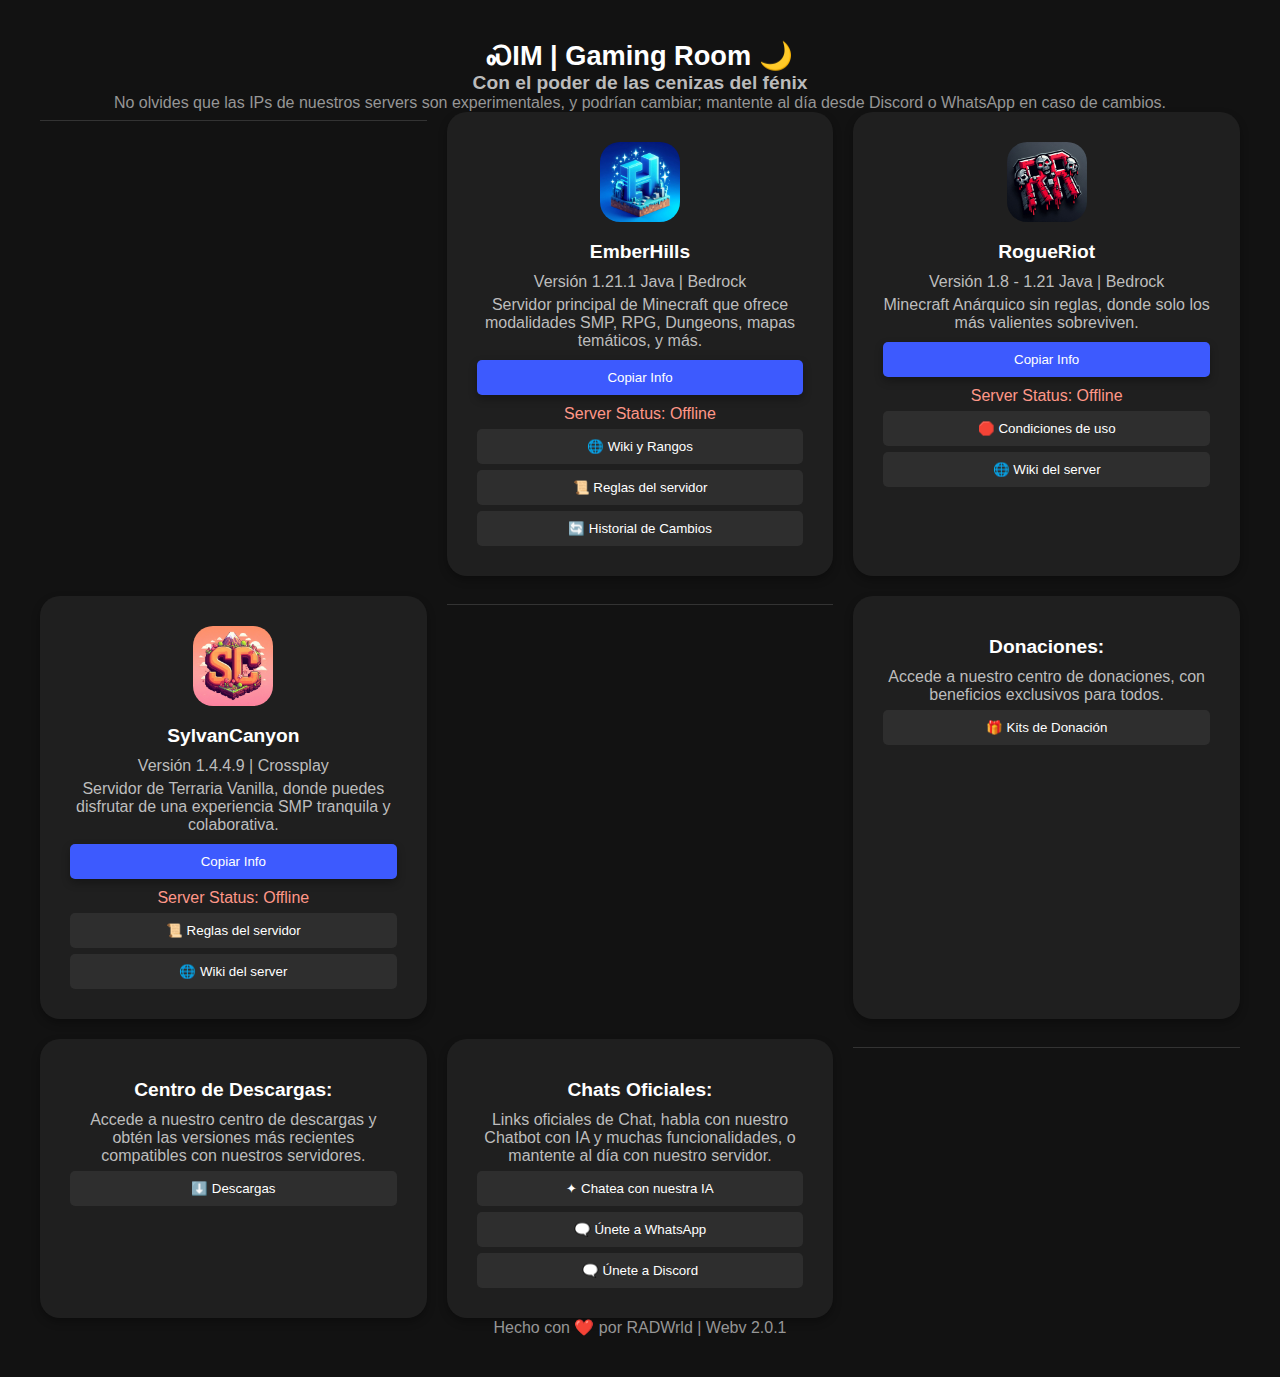
==== commit 4ef52beb: "Updated style" ====
--- a/index.html
+++ b/index.html
@@ -9,17 +9,22 @@
 </head>
 <body>
     <div class="container">
+        
         <div class="server-title">
+            
             <h1>ᏍIM | Gaming Room 🌙</h1>
             <h2>Con el poder de las cenizas del fénix</h2>
-            <p class="faq-content">
-                No olvides que las IPs de nuestros servers son experimentales, y podrían cambiar; mantente al día desde Discord o WhatsApp en caso de cambios.
+            <p>No olvides que las IPs de nuestros servers son experimentales, y podrían cambiar; mantente al día desde Discord o WhatsApp en caso de cambios.
             </p>
+        <div class="server-title">
         </div>
 
         <div class="download-grid">
+            <div class="divider"></div>
+
             <!-- EmberHills -->
             <div class="download-item">
+                
                 <img src="emberhills_icon.png" alt="EmberHills Icon" class="rounded-image">
                 <h3>EmberHills</h3>
                 <p class="server-version">Versión 1.21.1 Java | Bedrock</p>
@@ -27,7 +32,7 @@
                 <button id="copyButtonEmberHills" class="download-btn copy-btn">Copiar Info</button>
                 <p id="serverIpEmberHills" class="faq-content" style="display: none;">20.ip.gl.ply.gg:41633</p>
                 <a href="status.html" class="status-link" id="serverStatusEmberHills">Server Status: Offline</a>
-                <button class="history-btn base-btn"><a href="wiki.html">🌐 Wiki y Rangos</a></button>
+                <button class="history-btn grouped-btn:first-child"><a href="wiki.html">🌐 Wiki y Rangos</a></button>
                 <button class="history-btn base-btn"><a href="reglas.html#ember-hills-rules">📜 Reglas del servidor</a></button>
                 <button class="history-btn base-btn"><a href="history_emberhills.html">🔄 Historial de Cambios</a></button>
             </div>
@@ -80,6 +85,8 @@
                 <button class="history-btn base-btn"><a href="https://chat.whatsapp.com/ECI7l6U7flEKKRvxKS8FcB">🗨️ Únete a WhatsApp</a></button>
                 <button class="history-btn base-btn"><a href="https://discord.com/invite/dGVWGY8Vms">🗨️ Únete a Discord</a></button>
             </div>
+            <div class="divider"></div>
+
         </div>
 
         <div class="footer">
--- a/styles.css
+++ b/styles.css
@@ -1,4 +1,3 @@
-/* Body Styles */
 body {
     font-family: Arial, sans-serif;
     background-color: #121212;
@@ -8,52 +7,49 @@
     padding: 0;
 }
 
+body, .minecraft-text {
+    -webkit-font-smoothing: antialiased;
+    -moz-osx-font-smoothing: grayscale;
+    font-smooth: always; /* Cross-browser font-smoothing */
+}
+
 @font-face {
     font-family: 'Minecraft';
     src: url('./minecraft-font.otf') format('opentype');
     font-weight: normal;
     font-style: normal;
+    font-display: optional; /* Performance improvement */
 }
 
 .minecraft-text {
-    font-family: 'Minecraft', sans-serif; /* Fallback to sans-serif if the font fails to load */
+    font-family: 'Minecraft', sans-serif;
 }
 
 a {
-    color: inherit; /* Remove blue color from links */
-    text-decoration: none; /* Remove underline from links */
-}
-
-/* General Container (.container) */
+    color: #A7C0FF;
+    text-decoration: none;
+}
+
 .container {
     max-width: 1200px;
     margin: 0 auto;
     padding: 20px;
 }
 
-@media screen and (min-width: 768px) {
-    .container {
-        padding: 40px; /* Increase padding for larger screens */
-    }
-}
-
-/* General Heading Styles */
 h1 {
     font-size: 2em;
     margin: 10px 0;
+    text-align: center;
 }
 
 h2 {
     font-size: 1.5em;
-    margin: 8px 0;
 }
 
 h3 {
     font-size: 1.2em;
-    margin: 8px 0;
-}
-
-/* Server Title (.server-title) */
+}
+
 .server-title {
     display: flex;
     justify-content: center;
@@ -64,42 +60,44 @@
 
 .server-title h1, .server-title h2 {
     text-align: center;
-    margin: 10px 0;
+    margin: 0px 0;
     font-size: 1.7em;
-}
-
-@media screen and (min-width: 768px) {
-    .server-title h1, .server-title h2 {
-        font-size: 2em; /* Increase font size for larger screens */
-    }
 }
 
 .server-title h2 {
     color: #BBBBBB;
     font-size: 1.2em;
-    margin: -10px 0;
+    margin: 0px 0;
+}
+
+.server-title p {
+    margin-bottom: 10px 0;
 }
 
 p {
-    color: #969696;
-}
-
-/* Introduction Section (.introduction) */
+    margin: 0px;
+    color: #969696; /* Reverted color contrast */
+    text-align: justify;
+}
+
+.rounded-image {
+  border-radius: 25%;
+  width: 100px;
+  height: 100px;
+  object-fit: cover;
+}
+
 .introduction p {
-    color: #939393;
-    text-align: center;
-    margin: 20px 0;
-}
-
-/* Divider (.divider) */
+    color: #939393; /* Reverted color contrast */
+    text-align: justify;
+}
+
 .divider {
     height: 1px;
     background-color: #333;
-    margin-top: 10px 0;
-    margin-bottom: 10px 0;
-}
-
-/* Rules Section (.rules-section) */
+    margin: 8px 0;
+}
+
 .rules-section {
     background-color: #1F1F1F;
     padding: 30px;
@@ -110,11 +108,17 @@
 }
 
 @media screen and (min-width: 768px) {
+    .container {
+        padding: 40px;
+    }
     .rules-section {
         grid-template-columns: repeat(auto-fit, minmax(300px, 1fr));
-        padding: 30px; /* Increase padding */
-        margin: 20px 0;
+        padding: 30px;
+        margin: 10px 0;
         gap: 10px;
+    }
+    .warning {
+        padding: 20px;
     }
 }
 
@@ -124,57 +128,38 @@
     border-radius: 8px;
     color: #C2C2C2;
     font-size: 1em;
-    margin-bottom: 8px; /* Add bottom padding */
-}
-
-/* Server Sections (.server-section) */
+    margin-top: 4px;
+    margin-bottom: 4px;
+}
+
 .server-section {
     margin: 0px 0;
     padding: 15px;
 }
 
-/* Lists (Unordered and Ordered) */
 ul, ol {
     padding-left: 6px;
-    margin-bottom: -5px;
+    margin: 5px 0;
 }
 
 li {
-    color: #969696;
-}
-
-.rules-section li {
-    margin: 5px 0;
-}
-
-/* Links (.link) */
+    color: #969696; /* Reverted color contrast */
+    margin: 0px 0;
+}
+
 .link {
     color: #A7C0FF;
     text-decoration: none;
 }
 
-/* Specific Rank Sections (.rank-section) */
-.rank-section .price {
-    color: #AFFFAD;
-    font-weight: bold;
-}
-
-/* Warning Box (.warning) */
 .warning { 
-    background-color: #1B1813; 
-    color: #FFE7AD;
+    background-color: #2B2515; 
+    color: #FFEEB0;
     border-radius: 8px;
     padding: 15px; 
     text-align: center;
 }
 
-@media screen and (min-width: 768px) {
-    .warning {
-        padding: 20px; /* Increase padding for warnings */
-    }
-}
-
-/* Download Grid (.download-grid) */
 .download-grid {
     display: grid;
     grid-template-columns: repeat(auto-fill, minmax(300px, 1fr));
@@ -187,10 +172,9 @@
     }
 }
 
-/* Download Item (.download-item) */
 .download-item {
     background-color: #1F1F1F;
-    padding: 20px;
+    padding: 30px;
     border-radius: 20px;
     text-align: center;
     box-shadow: 0 4px 8px rgba(0, 0, 0, 0.3);
@@ -205,7 +189,7 @@
 .download-item img {
     width: 80px;
     height: 80px;
-    margin-bottom: 10px;
+    margin-bottom: 5px;
 }
 
 .download-item h3 {
@@ -215,11 +199,9 @@
 .download-item p {
     margin: 5px 0;
     color: #BDBDBD;
-    text-align: center; /* Center version text */
-}
-
-
-/* Download Button (.download-btn) and History Button (.history-btn) */
+    text-align: center;
+}
+
 .download-btn {
     display: block;
     width: 100%;
@@ -228,16 +210,16 @@
     margin-bottom: 10px;
     border: none;
     border-radius: 5px;
-    background-color: #3D5AFE; /* Updated color */
+    background-color: #3D5AFE;
     color: #fff;
     cursor: pointer;
     transition: background-color 0.3s ease, box-shadow 0.3s ease;
-    box-shadow: 0 4px 8px rgba(0, 0, 0, 0.3); /* Add shadow for 3D effect */
+    box-shadow: 0 4px 8px rgba(0, 0, 0, 0.3);
 }
 
 .download-btn:hover {
-    background-color: #2A43B7; /* Darker shade for hover effect */
-    box-shadow: 0 6px 12px rgba(0, 0, 0, 0.3); /* Increase shadow on hover */
+    background-color: #2A43B7;
+    box-shadow: 0 6px 12px rgba(0, 0, 0, 0.3);
 }
 
 .history-btn {
@@ -254,79 +236,20 @@
 }
 
 .download-btn a, .history-btn a {
-    color: #fff; /* Keep button text white */
-    text-decoration: none; /* Remove underlines from links */
-}
-
-/* Grouped Button Styles */
-.grouped-btn {
-    display: block;
-    width: 100%;
-    padding: 10px;
-    border: none;
-    border-bottom: 1px solid #ddd; /* Add bottom border to separate buttons */
-    background-color: #2E2E2E;
     color: #fff;
-    cursor: pointer;
-    transition: background-color 0.3s ease;
-    box-shadow: none;
-}
-
-/* First button in the group */
-.grouped-btn:first-child {
-    border-radius: 8px 8px 0 0; /* Rounded corners on top */
-}
-
-/* Last button in the group */
-.grouped-btn:last-child {
-    border-radius: 0 0 8px 8px; /* Rounded corners on bottom */
-    border-bottom: none; /* Remove bottom border from last button */
-}
-
-/* Only one button in the group */
-.grouped-btn:only-child {
-    border-radius: 8px; /* Fully rounded */
-    border-bottom: none; /* Remove bottom border */
-}
-
-/* Button Hover State */
-.grouped-btn:hover {
-    background-color: #1a1a1a; /* Slightly darker shade for hover */
-}
-
-/* If using links inside buttons */
-.grouped-btn a {
-    color: #fff; /* Keep button text white */
-    text-decoration: none; /* Remove underlines from links */
-}
-
-/* Adjustments for specific buttons */
-.download-btn {
-    background-color: #3D5AFE;
-}
-
-.download-btn:hover {
-    background-color: #2A43B7;
-}
-
-.history-btn {
-    background-color: #2E2E2E;
-}
-
-
-/* Status Link (.status-link) */
+    text-decoration: none;
+}
+
 .status-link {
-    color: #FF9788; /* Same color as buttons */
-    text-decoration: none; /* Remove underlines from links */
+    color: #FF9788;
+    text-decoration: none;
 }
 
 .status-link:hover {
-    text-decoration: none; /* Ensure no underline on hover */
-}
-
-/* Footer (.footer) */
+    text-decoration: none;
+}
+
 .footer {
-    margin-top: 40px;
     color: #929292;
     text-align: center;
 }
@@ -336,21 +259,14 @@
 }
 
 .footer a {
-    color: #3D5AFE;
-    text-decoration: none;
-}
-
-.footer a:hover {
-    text-decoration: underline;
-}
-
-/* Inline Styles (e.g., span) */
+    color: #A7C0FF;
+    text-decoration: none;
+}
+
 span {
-    font-weight: bold; /* Ensure boldness where needed */
-    /* Add specific inline font color or other styles as necessary */
-}
-
-/* Additional styling for elements like <code> or other inline elements */
+    font-weight: bold;
+}
+
 code {
     background-color: #333;
     color: #DBDBDB;
@@ -359,14 +275,12 @@
     font-family: monospace; 
 }
 
-/* Grid Container (.grid-container) */
 .grid-container {
     display: grid;
-    grid-template-columns: repeat(2, 1fr);
+    grid-template-columns: repeat(2, 1fr); /* Reverted grid responsiveness */
     gap: 12px;
 }
 
-/* Grid Item (.grid-item) */
 .grid-item img {
     width: 100%;
     height: auto;
@@ -381,21 +295,26 @@
     align-items: center;
 }
 
+.grid-item-large h3 {
+    margin: 0px 0;
+}
+
 .grid-item-large img {
     width: 100%;
     height: auto;
     object-fit: cover;
     border-radius: 10px;
-    aspect-ratio: 64/35; /* Preserve the original aspect ratio */
-}
-
-/* Center grid item subtitles */
+    aspect-ratio: auto; /* Fallback for flexible images */
+}
+
 .grid-item h3 {
-    text-align: center;
+    text-align: left;
+    margin-top: 0px;
+    margin-bottom: 0px;
 }
 
 .faq-content {
-    color: #939393;
+    color: #939393; /* Reverted color contrast */
     text-align: justify;
     align-items: center;
 }
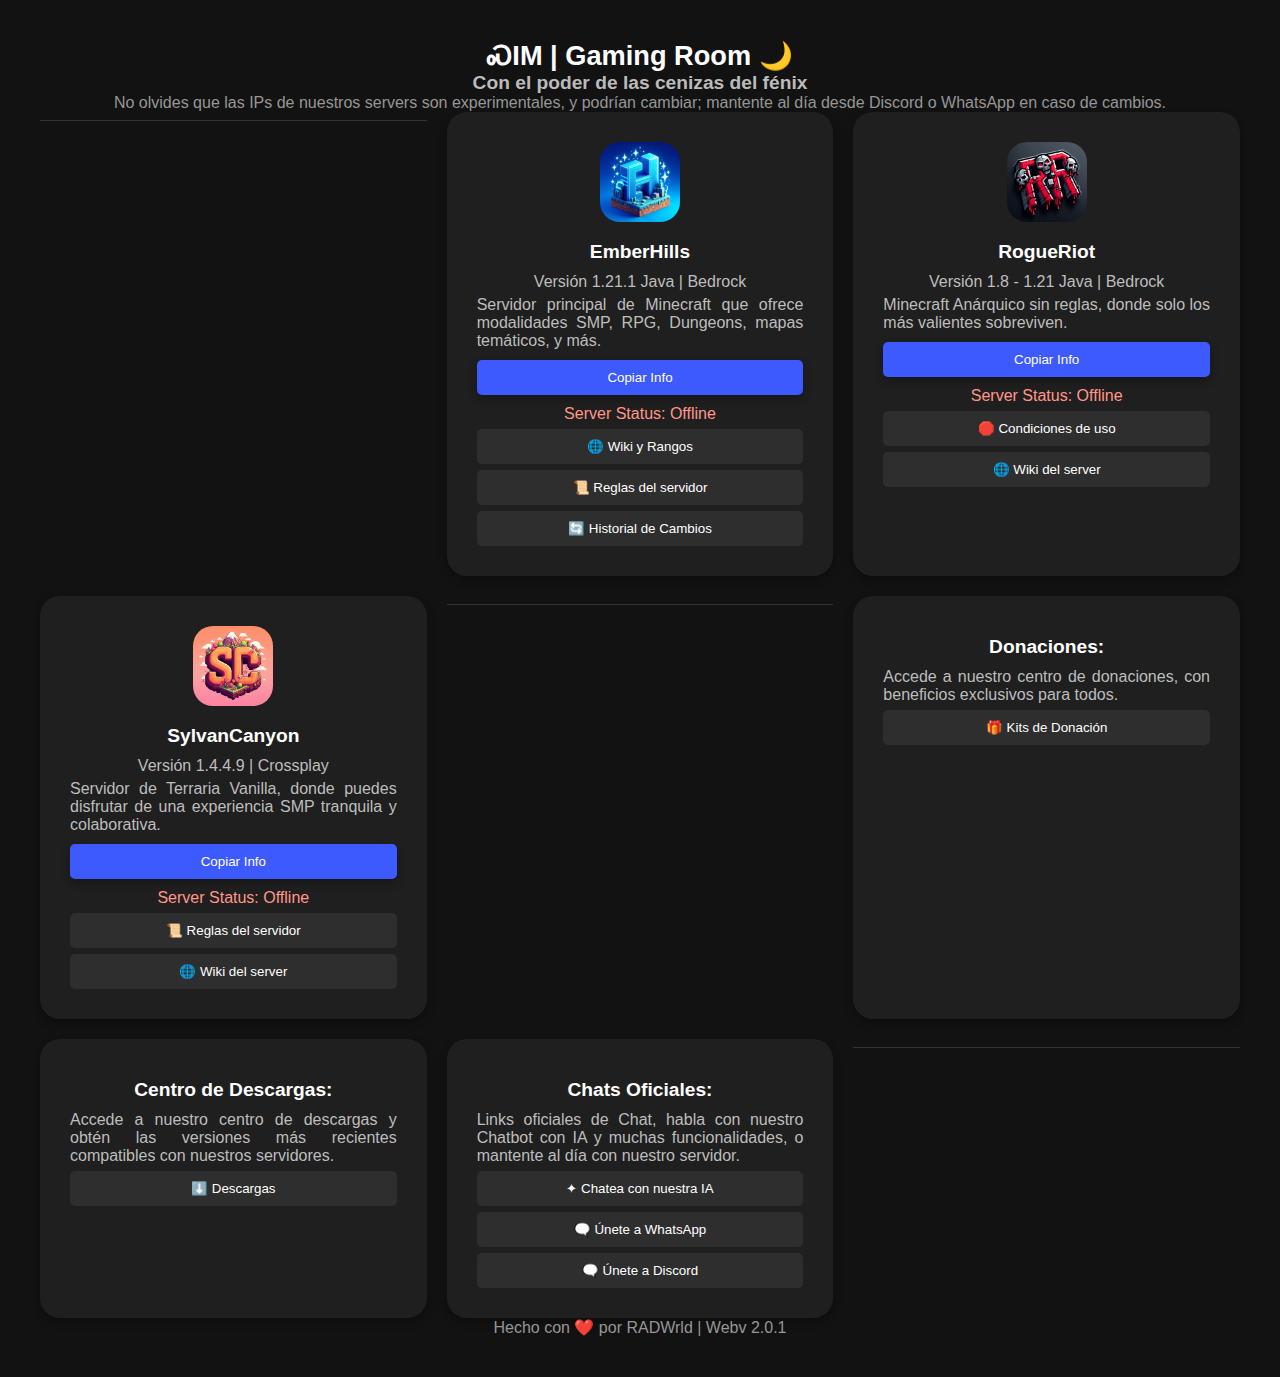
==== commit 49f5f456: "More updates to better displaying" ====
--- a/index.html
+++ b/index.html
@@ -9,14 +9,11 @@
 </head>
 <body>
     <div class="container">
-        
         <div class="server-title">
-            
-            <h1>ᏍIM | Gaming Room 🌙</h1>
-            <h2>Con el poder de las cenizas del fénix</h2>
-            <p>No olvides que las IPs de nuestros servers son experimentales, y podrían cambiar; mantente al día desde Discord o WhatsApp en caso de cambios.
+            <h1 style="text-align: center;">ᏍIM | Gaming Room 🌙</h1>
+            <h2 style="text-align: center;">Con el poder de las cenizas del fénix</h2>
+            <p style="text-align: justify;">No olvides que las IPs de nuestros servers son experimentales, y podrían cambiar; mantente al día desde Discord o WhatsApp en caso de cambios.
             </p>
-        <div class="server-title">
         </div>
 
         <div class="download-grid">
@@ -24,73 +21,72 @@
 
             <!-- EmberHills -->
             <div class="download-item">
-                
                 <img src="emberhills_icon.png" alt="EmberHills Icon" class="rounded-image">
-                <h3>EmberHills</h3>
-                <p class="server-version">Versión 1.21.1 Java | Bedrock</p>
-                <p>Servidor principal de Minecraft que ofrece modalidades SMP, RPG, Dungeons, mapas temáticos, y más.</p>
-                <button id="copyButtonEmberHills" class="download-btn copy-btn">Copiar Info</button>
-                <p id="serverIpEmberHills" class="faq-content" style="display: none;">20.ip.gl.ply.gg:41633</p>
-                <a href="status.html" class="status-link" id="serverStatusEmberHills">Server Status: Offline</a>
-                <button class="history-btn grouped-btn:first-child"><a href="wiki.html">🌐 Wiki y Rangos</a></button>
-                <button class="history-btn base-btn"><a href="reglas.html#ember-hills-rules">📜 Reglas del servidor</a></button>
-                <button class="history-btn base-btn"><a href="history_emberhills.html">🔄 Historial de Cambios</a></button>
+                <h3 style="text-align: center;">EmberHills</h3>
+                <p class="server-version" style="text-align: center;">Versión 1.21.1 Java | Bedrock</p>
+                <p style="text-align: justify;">Servidor principal de Minecraft que ofrece modalidades SMP, RPG, Dungeons, mapas temáticos, y más.</p>
+                <button id="copyButtonEmberHills" class="download-btn copy-btn" style="text-align: center;">Copiar Info</button>
+                <p id="serverIpEmberHills" class="faq-content" style="display: none; text-align: center;">20.ip.gl.ply.gg:41633</p>
+                <a href="status.html" class="status-link" id="serverStatusEmberHills" style="text-align: center;">Server Status: Offline</a>
+                <button class="history-btn grouped-btn:first-child" style="text-align: center;"><a href="wiki.html">🌐 Wiki y Rangos</a></button>
+                <button class="history-btn base-btn" style="text-align: center;"><a href="reglas.html#ember-hills-rules">📜 Reglas del servidor</a></button>
+                <button class="history-btn base-btn" style="text-align: center;"><a href="history_emberhills.html">🔄 Historial de Cambios</a></button>
             </div>
 
             <!-- RogueRiot -->
             <div class="download-item">
                 <img src="rogueriot_icon.png" alt="RogueRiot Icon" class="rounded-image">
-                <h3>RogueRiot</h3>
-                <p class="server-version">Versión 1.8 - 1.21 Java | Bedrock</p>
-                <p>Minecraft Anárquico sin reglas, donde solo los más valientes sobreviven.</p>
-                <button id="copyButtonRogueRiot" class="download-btn copy-btn">Copiar Info</button>
-                <p id="serverIpRogueRiot" class="faq-content" style="display: none;">22.ip.gl.ply.gg:11525</p>
-                <a href="status.html" class="status-link" id="serverStatusRogueRiot">Server Status: Offline</a>
-                <button class="history-btn base-btn"><a href="reglas.html#rogue-riot-rules">🛑 Condiciones de uso</a></button>
-                <button class="history-btn base-btn"><a href="wiki.html">🌐 Wiki del server</a></button>
+                <h3 style="text-align: center;">RogueRiot</h3>
+                <p class="server-version" style="text-align: center;">Versión 1.8 - 1.21 Java | Bedrock</p>
+                <p style="text-align: justify;">Minecraft Anárquico sin reglas, donde solo los más valientes sobreviven.</p>
+                <button id="copyButtonRogueRiot" class="download-btn copy-btn" style="text-align: center;">Copiar Info</button>
+                <p id="serverIpRogueRiot" class="faq-content" style="display: none; text-align: center;">22.ip.gl.ply.gg:11525</p>
+                <a href="status.html" class="status-link" id="serverStatusRogueRiot" style="text-align: center;">Server Status: Offline</a>
+                <button class="history-btn base-btn" style="text-align: center;"><a href="reglas.html#rogue-riot-rules">🛑 Condiciones de uso</a></button>
+                <button class="history-btn base-btn" style="text-align: center;"><a href="wiki.html">🌐 Wiki del server</a></button>
             </div>
 
             <!-- SylvanCanyon -->
             <div class="download-item">
                 <img src="sylvancanyon_icon.png" alt="SylvanCanyon Icon" class="rounded-image">
-                <h3>SylvanCanyon</h3>
-                <p class="server-version">Versión 1.4.4.9 | Crossplay </p>
-                <p>Servidor de Terraria Vanilla, donde puedes disfrutar de una experiencia SMP tranquila y colaborativa.</p>
-                <button id="copyButtonSylvanCanyon" class="download-btn copy-btn">Copiar Info</button>
-                <p id="serverIpSylvanCanyon" class="faq-content" style="display: none;">20.ip.gl.ply.gg:41633</p>
-                <a href="status.html" class="status-link" id="serverStatusSylvanCanyon">Server Status: Offline</a>
-                <button class="history-btn base-btn"><a href="reglas.html#terraria-rules">📜 Reglas del servidor</a></button>
-                <button class="history-btn base-btn"><a href="wiki.html">🌐 Wiki del server</a></button>
+                <h3 style="text-align: center;">SylvanCanyon</h3>
+                <p class="server-version" style="text-align: center;">Versión 1.4.4.9 | Crossplay </p>
+                <p style="text-align: justify;">Servidor de Terraria Vanilla, donde puedes disfrutar de una experiencia SMP tranquila y colaborativa.</p>
+                <button id="copyButtonSylvanCanyon" class="download-btn copy-btn" style="text-align: center;">Copiar Info</button>
+                <p id="serverIpSylvanCanyon" class="faq-content" style="display: none; text-align: center;">20.ip.gl.ply.gg:41633</p>
+                <a href="status.html" class="status-link" id="serverStatusSylvanCanyon" style="text-align: center;">Server Status: Offline</a>
+                <button class="history-btn base-btn" style="text-align: center;"><a href="reglas.html#terraria-rules">📜 Reglas del servidor</a></button>
+                <button class="history-btn base-btn" style="text-align: center;"><a href="wiki.html">🌐 Wiki del server</a></button>
             </div>
 
             <!-- Other Sections -->
             <div class="divider"></div>
 
             <div class="download-item">
-                <h3>Donaciones:</h3>
-                <p>Accede a nuestro centro de donaciones, con beneficios exclusivos para todos.</p>
-                <button class="history-btn base-btn"><a href="donate.html">🎁 Kits de Donación</a></button>
+                <h3 style="text-align: center;">Donaciones:</h3>
+                <p style="text-align: justify;">Accede a nuestro centro de donaciones, con beneficios exclusivos para todos.</p>
+                <button class="history-btn base-btn" style="text-align: center;"><a href="donate.html">🎁 Kits de Donación</a></button>
             </div>
 
             <div class="download-item">
-                <h3>Centro de Descargas:</h3>
-                <p>Accede a nuestro centro de descargas y obtén las versiones más recientes compatibles con nuestros servidores.</p>
-                <button class="history-btn base-btn"><a href="downloads.html">⬇️ Descargas</a></button>
+                <h3 style="text-align: center;">Centro de Descargas:</h3>
+                <p style="text-align: justify;">Accede a nuestro centro de descargas y obtén las versiones más recientes compatibles con nuestros servidores.</p>
+                <button class="history-btn base-btn" style="text-align: center;"><a href="downloads.html">⬇️ Descargas</a></button>
             </div>
 
             <div class="download-item">
-                <h3>Chats Oficiales:</h3>
-                <p>Links oficiales de Chat, habla con nuestro Chatbot con IA y muchas funcionalidades, o mantente al día con nuestro servidor.</p>
-                <button class="history-btn base-btn"><a href="https://wa.me/5213421037201">✦ Chatea con nuestra IA</a></button>
-                <button class="history-btn base-btn"><a href="https://chat.whatsapp.com/ECI7l6U7flEKKRvxKS8FcB">🗨️ Únete a WhatsApp</a></button>
-                <button class="history-btn base-btn"><a href="https://discord.com/invite/dGVWGY8Vms">🗨️ Únete a Discord</a></button>
+                <h3 style="text-align: center;">Chats Oficiales:</h3>
+                <p style="text-align: justify;">Links oficiales de Chat, habla con nuestro Chatbot con IA y muchas funcionalidades, o mantente al día con nuestro servidor.</p>
+                <button class="history-btn base-btn" style="text-align: center;"><a href="https://wa.me/5213421037201">✦ Chatea con nuestra IA</a></button>
+                <button class="history-btn base-btn" style="text-align: center;"><a href="https://chat.whatsapp.com/ECI7l6U7flEKKRvxKS8FcB">🗨️ Únete a WhatsApp</a></button>
+                <button class="history-btn base-btn" style="text-align: center;"><a href="https://discord.com/invite/dGVWGY8Vms">🗨️ Únete a Discord</a></button>
             </div>
             <div class="divider"></div>
 
         </div>
 
         <div class="footer">
-            <p>Hecho con ❤️ por RADWrld | Webv 2.0.1</p>
+            <p style="text-align: center;">Hecho con ❤️ por RADWrld | Webv 2.0.1</p>
         </div>
     </div>
 
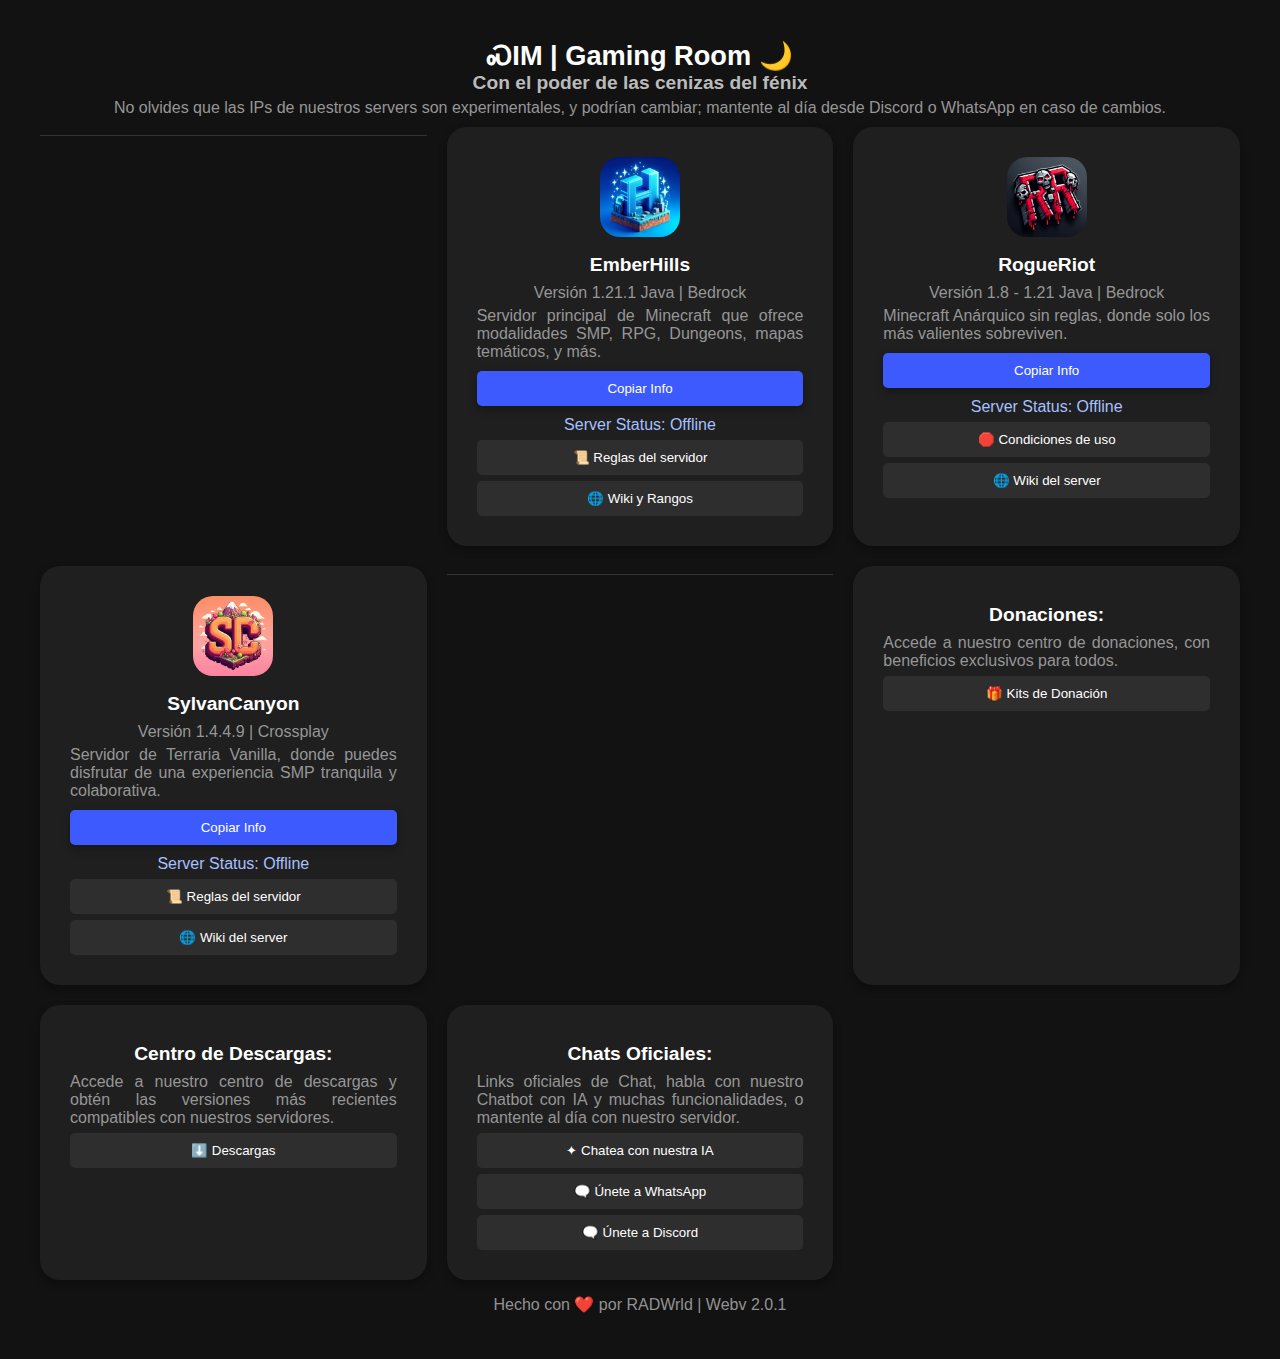
==== commit 4a855468: "Stilyshed and redefined some sections" ====
--- a/index.html
+++ b/index.html
@@ -28,9 +28,8 @@
                 <button id="copyButtonEmberHills" class="download-btn copy-btn" style="text-align: center;">Copiar Info</button>
                 <p id="serverIpEmberHills" class="faq-content" style="display: none; text-align: center;">20.ip.gl.ply.gg:41633</p>
                 <a href="status.html" class="status-link" id="serverStatusEmberHills" style="text-align: center;">Server Status: Offline</a>
+                <button class="history-btn base-btn" style="text-align: center;"><a href="reglas.html#ember-hills-rules">📜 Reglas del servidor</a></button>
                 <button class="history-btn grouped-btn:first-child" style="text-align: center;"><a href="wiki.html">🌐 Wiki y Rangos</a></button>
-                <button class="history-btn base-btn" style="text-align: center;"><a href="reglas.html#ember-hills-rules">📜 Reglas del servidor</a></button>
-                <button class="history-btn base-btn" style="text-align: center;"><a href="history_emberhills.html">🔄 Historial de Cambios</a></button>
             </div>
 
             <!-- RogueRiot -->
@@ -81,7 +80,6 @@
                 <button class="history-btn base-btn" style="text-align: center;"><a href="https://chat.whatsapp.com/ECI7l6U7flEKKRvxKS8FcB">🗨️ Únete a WhatsApp</a></button>
                 <button class="history-btn base-btn" style="text-align: center;"><a href="https://discord.com/invite/dGVWGY8Vms">🗨️ Únete a Discord</a></button>
             </div>
-            <div class="divider"></div>
 
         </div>
 
--- a/styles.css
+++ b/styles.css
@@ -1,16 +1,25 @@
+:root {
+    --primary-color: #3D5AFE;
+    --primary-hover-color: #2A43B7;
+    --secondary-color: #2E2E2E;
+    --accent-color: #A7C0FF;
+    --background-color: #121212;
+    --text-color: #FFFFFF;
+    --subtext-color: #969696;
+    --warning-bg-color: #2B2515;
+    --warning-text-color: #FFEEB0;
+    --divider-color: #333;
+}
+
 body {
     font-family: Arial, sans-serif;
-    background-color: #121212;
-    color: #FFFFFF;
-    margin: 0;
-    text-align: justify;
+    background-color: var(--background-color);
+    color: var(--text-color);
+    margin: 0;
     padding: 0;
-}
-
-body, .minecraft-text {
+    text-align: justify;
     -webkit-font-smoothing: antialiased;
     -moz-osx-font-smoothing: grayscale;
-    font-smooth: always; /* Cross-browser font-smoothing */
 }
 
 @font-face {
@@ -18,83 +27,82 @@
     src: url('./minecraft-font.otf') format('opentype');
     font-weight: normal;
     font-style: normal;
-    font-display: optional; /* Performance improvement */
+    font-display: swap;
 }
 
 .minecraft-text {
-    font-family: 'Minecraft', sans-serif;
-}
-
-a {
-    color: #A7C0FF;
+    font-family: 'Minecraft', Arial, sans-serif;
+}
+
+a, .link, .status-link {
+    color: var(--accent-color);
     text-decoration: none;
-}
-
-.container {
+    transition: color 0.3s ease;
+}
+
+a:hover, .link:hover, .status-link:hover {
+    text-decoration: none;
+    color: var(--accent-color);
+}
+
+.container, .server-section {
+    margin: 0 auto;
+    padding: 15px;
     max-width: 1200px;
-    margin: 0 auto;
-    padding: 20px;
+}
+
+h1, h2, h3 {
+    margin: 0px;
+    color: var(--text-color);
+    text-align: center;
 }
 
 h1 {
-    font-size: 2em;
-    margin: 10px 0;
-    text-align: center;
+    font-size: 1.7em;
 }
 
 h2 {
-    font-size: 1.5em;
+    font-size: 1.3em;
 }
 
 h3 {
     font-size: 1.2em;
+    text-align: left;
 }
 
 .server-title {
     display: flex;
-    justify-content: center;
     align-items: center;
     text-align: center;
     flex-direction: column;
 }
 
-.server-title h1, .server-title h2 {
-    text-align: center;
-    margin: 0px 0;
-    font-size: 1.7em;
-}
 
 .server-title h2 {
     color: #BBBBBB;
     font-size: 1.2em;
-    margin: 0px 0;
 }
 
 .server-title p {
-    margin-bottom: 10px 0;
+    margin-bottom: 10px;
 }
 
 p {
-    margin: 0px;
-    color: #969696; /* Reverted color contrast */
+    margin: 5px 0;
+    color: var(--subtext-color);
     text-align: justify;
 }
 
 .rounded-image {
-  border-radius: 25%;
-  width: 100px;
-  height: 100px;
-  object-fit: cover;
-}
-
-.introduction p {
-    color: #939393; /* Reverted color contrast */
-    text-align: justify;
+    border-radius: 25%;
+    width: 100px;
+    height: 100px;
+    object-fit: cover;
 }
 
 .divider {
     height: 1px;
-    background-color: #333;
+    background-color: var(--divider-color);
     margin: 8px 0;
 }
 
@@ -113,12 +121,16 @@
     }
     .rules-section {
         grid-template-columns: repeat(auto-fit, minmax(300px, 1fr));
-        padding: 30px;
-        margin: 10px 0;
         gap: 10px;
     }
     .warning {
         padding: 20px;
+    }
+}
+
+@media (min-width: 1024px) {
+    .download-grid {
+        grid-template-columns: repeat(3, 1fr);
     }
 }
 
@@ -128,36 +140,26 @@
     border-radius: 8px;
     color: #C2C2C2;
     font-size: 1em;
-    margin-top: 4px;
-    margin-bottom: 4px;
-}
-
-.server-section {
-    margin: 0px 0;
-    padding: 15px;
+    margin: 4px 0;
 }
 
 ul, ol {
-    padding-left: 6px;
+    padding-left: 18px;
     margin: 5px 0;
 }
 
 li {
-    color: #969696; /* Reverted color contrast */
-    margin: 0px 0;
-}
-
-.link {
-    color: #A7C0FF;
-    text-decoration: none;
+    color: var(--subtext-color);
+    margin: 0;
 }
 
 .warning { 
-    background-color: #2B2515; 
-    color: #FFEEB0;
+    background-color: var(--warning-bg-color); 
+    color: var(--warning-text-color);
     border-radius: 8px;
     padding: 15px; 
-    text-align: center;
+    text-align: justify;
+    margin: 0px 0;
 }
 
 .download-grid {
@@ -166,12 +168,6 @@
     gap: 20px;
 }
 
-@media (min-width: 1024px) {
-    .download-grid {
-        grid-template-columns: repeat(3, 1fr);
-    }
-}
-
 .download-item {
     background-color: #1F1F1F;
     padding: 30px;
@@ -180,12 +176,6 @@
     box-shadow: 0 4px 8px rgba(0, 0, 0, 0.3);
 }
 
-@media (min-width: 768px) {
-    .download-item {
-        padding: 30px;
-    }
-}
-
 .download-item img {
     width: 80px;
     height: 80px;
@@ -193,74 +183,51 @@
 }
 
 .download-item h3 {
-    margin: 10px 0;
+    margin: 8px 0;
+    text-align: center;
 }
 
 .download-item p {
-    margin: 5px 0;
-    color: #BDBDBD;
-    text-align: center;
-}
-
-.download-btn {
+    text-align: center;
+}
+
+.download-btn, .history-btn {
     display: block;
     width: 100%;
     padding: 10px;
-    margin-top: 10px;
-    margin-bottom: 10px;
     border: none;
     border-radius: 5px;
-    background-color: #3D5AFE;
-    color: #fff;
     cursor: pointer;
     transition: background-color 0.3s ease, box-shadow 0.3s ease;
+}
+
+.download-btn {
+    background-color: var(--primary-color);
+    color: var(--text-color);
+    margin: 10px 0;
     box-shadow: 0 4px 8px rgba(0, 0, 0, 0.3);
 }
 
 .download-btn:hover {
-    background-color: #2A43B7;
+    background-color: var(--primary-hover-color);
     box-shadow: 0 6px 12px rgba(0, 0, 0, 0.3);
 }
 
 .history-btn {
-    display: block;
-    width: 100%;
-    padding: 10px;
+    background-color: var(--secondary-color);
+    color: var(--text-color);
     margin-top: 6px;
-    border: none;
-    border-radius: 5px;
-    background-color: #2E2E2E;
-    color: #fff;
-    cursor: pointer;
-    transition: background-color 0.3s ease;
 }
 
 .download-btn a, .history-btn a {
-    color: #fff;
+    color: var(--text-color);
     text-decoration: none;
 }
 
-.status-link {
-    color: #FF9788;
-    text-decoration: none;
-}
-
-.status-link:hover {
-    text-decoration: none;
-}
-
-.footer {
+.footer, .footer a, .footer p{
     color: #929292;
     text-align: center;
-}
-
-.footer p {
-    text-align: center;
-}
-
-.footer a {
-    color: #A7C0FF;
-    text-decoration: none;
+    margin-top: 15px;
 }
 
 span {
@@ -268,7 +235,7 @@
 }
 
 code {
-    background-color: #333;
+    background-color: var(--divider-color);
     color: #DBDBDB;
     padding: 0.3px 3px;
     border-radius: 2px;
@@ -277,7 +244,7 @@
 
 .grid-container {
     display: grid;
-    grid-template-columns: repeat(2, 1fr); /* Reverted grid responsiveness */
+    grid-template-columns: repeat(2, 1fr);
     gap: 12px;
 }
 
@@ -285,7 +252,7 @@
     width: 100%;
     height: auto;
     object-fit: cover;
-    border-radius: 10px;
+    border-radius: 15px;
 }
 
 .grid-item-large {
@@ -296,25 +263,25 @@
 }
 
 .grid-item-large h3 {
-    margin: 0px 0;
+    font-size: 14px;
+    text-align: center;    
+    margin: 0;
 }
 
 .grid-item-large img {
     width: 100%;
     height: auto;
-    object-fit: cover;
     border-radius: 10px;
-    aspect-ratio: auto; /* Fallback for flexible images */
 }
 
 .grid-item h3 {
-    text-align: left;
-    margin-top: 0px;
-    margin-bottom: 0px;
+    font-size: 14px;
+    text-align: center;
+    margin: 0;
 }
 
 .faq-content {
-    color: #939393; /* Reverted color contrast */
+    color: #939393;
     text-align: justify;
     align-items: center;
 }
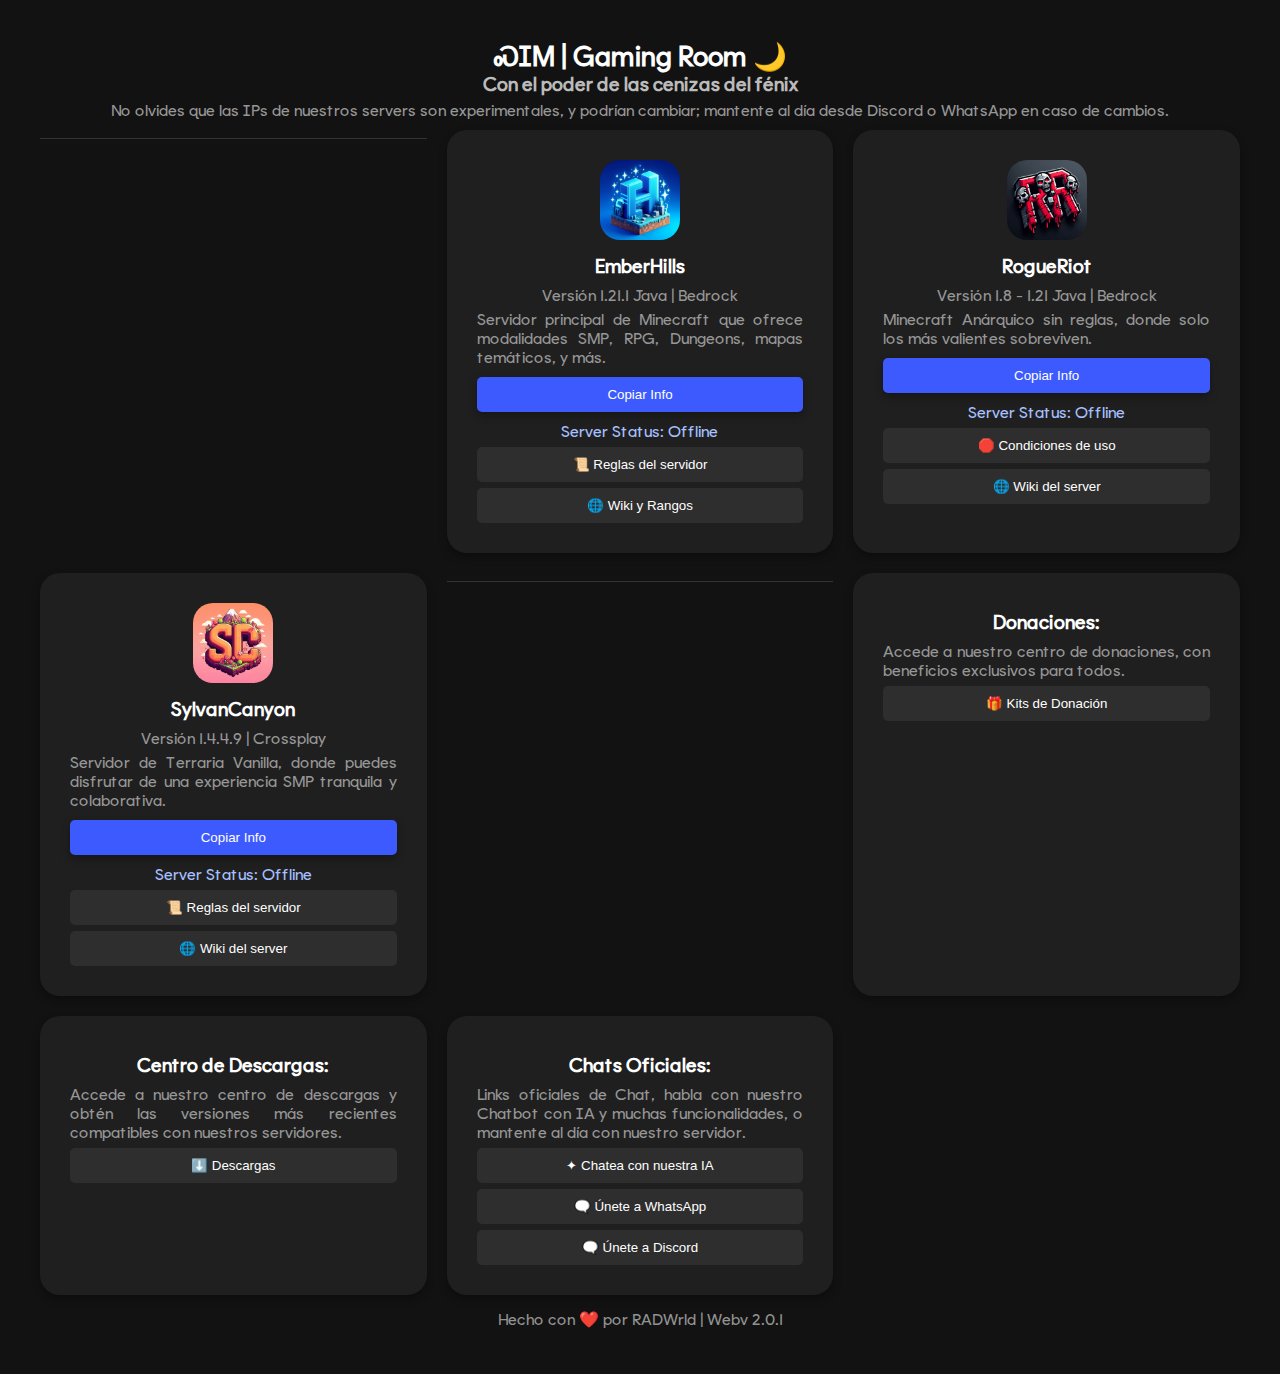
==== commit bdad593d: "Release 1" ====
--- a/index.html
+++ b/index.html
@@ -39,7 +39,7 @@
                 <p class="server-version" style="text-align: center;">Versión 1.8 - 1.21 Java | Bedrock</p>
                 <p style="text-align: justify;">Minecraft Anárquico sin reglas, donde solo los más valientes sobreviven.</p>
                 <button id="copyButtonRogueRiot" class="download-btn copy-btn" style="text-align: center;">Copiar Info</button>
-                <p id="serverIpRogueRiot" class="faq-content" style="display: none; text-align: center;">22.ip.gl.ply.gg:11525</p>
+                <p id="serverIpRogueRiot" class="faq-content" style="display: none; text-align: center;">22.ip.gl.ply.gg:20927</p>
                 <a href="status.html" class="status-link" id="serverStatusRogueRiot" style="text-align: center;">Server Status: Offline</a>
                 <button class="history-btn base-btn" style="text-align: center;"><a href="reglas.html#rogue-riot-rules">🛑 Condiciones de uso</a></button>
                 <button class="history-btn base-btn" style="text-align: center;"><a href="wiki.html">🌐 Wiki del server</a></button>
--- a/styles.css
+++ b/styles.css
@@ -11,15 +11,12 @@
     --divider-color: #333;
 }
 
-body {
-    font-family: Arial, sans-serif;
-    background-color: var(--background-color);
-    color: var(--text-color);
-    margin: 0;
-    padding: 0;
-    text-align: justify;
-    -webkit-font-smoothing: antialiased;
-    -moz-osx-font-smoothing: grayscale;
+@font-face {
+    font-family: 'Sans';
+    src: url('./sans.ttf') format('opentype');
+    font-weight: normal;
+    font-style: normal;
+    font-display: swap;
 }
 
 @font-face {
@@ -30,8 +27,19 @@
     font-display: swap;
 }
 
+body {
+    font-family: 'Sans', Arial, sans-serif;
+    background-color: var(--background-color);
+    color: var(--text-color);
+    margin: 0;
+    padding: 0;
+    text-align: justify;
+    -webkit-font-smoothing: antialiased;
+    -moz-osx-font-smoothing: grayscale;
+}
+
 .minecraft-text {
-    font-family: 'Minecraft', Arial, sans-serif;
+    font-family: 'Minecraft', 'Sans', Arial, sans-serif;
 }
 
 a, .link, .status-link {
@@ -140,7 +148,7 @@
     border-radius: 8px;
     color: #C2C2C2;
     font-size: 1em;
-    margin: 4px 0;
+    margin: 2px 0;
 }
 
 ul, ol {
@@ -179,7 +187,7 @@
 .download-item img {
     width: 80px;
     height: 80px;
-    margin-bottom: 5px;
+    margin-bottom: 3px;
 }
 
 .download-item h3 {
@@ -252,7 +260,7 @@
     width: 100%;
     height: auto;
     object-fit: cover;
-    border-radius: 15px;
+    border-radius: 20px;
 }
 
 .grid-item-large {
@@ -272,6 +280,7 @@
     width: 100%;
     height: auto;
     border-radius: 10px;
+    border-radius: 20px;
 }
 
 .grid-item h3 {
